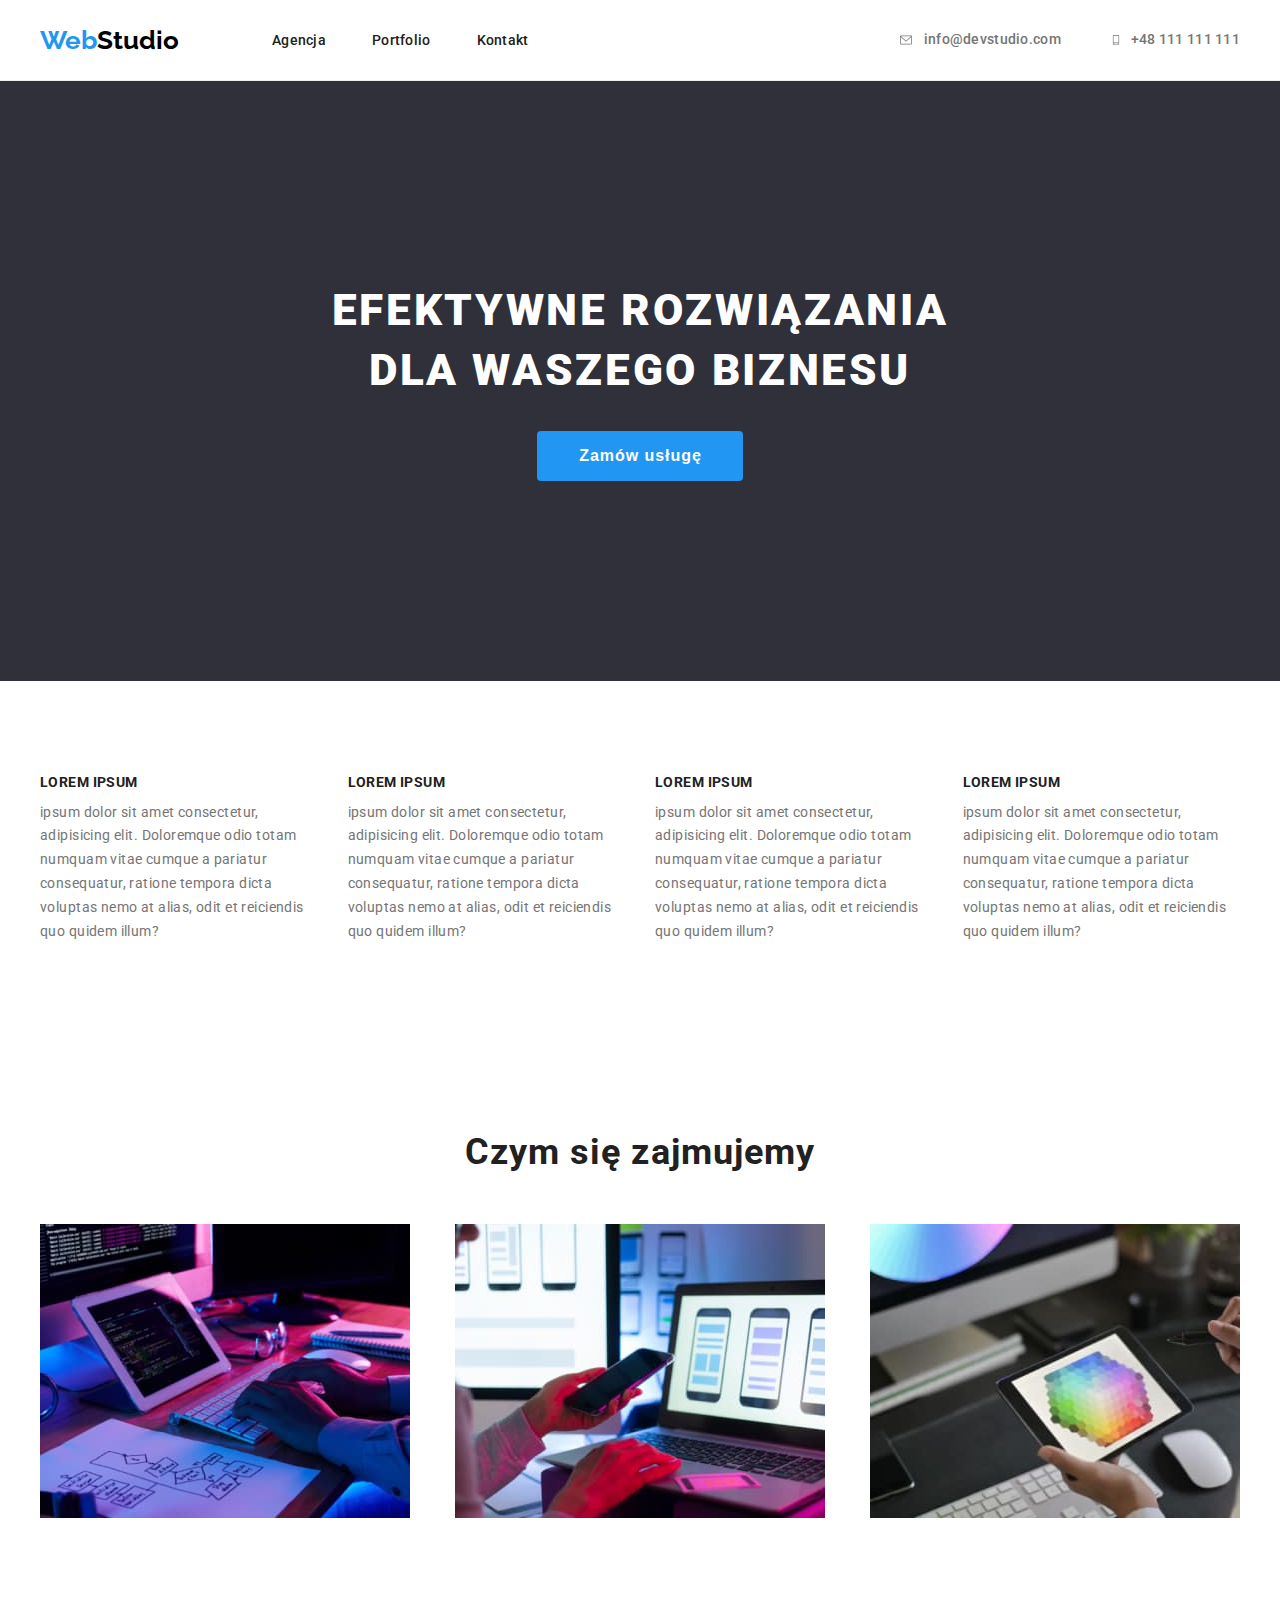
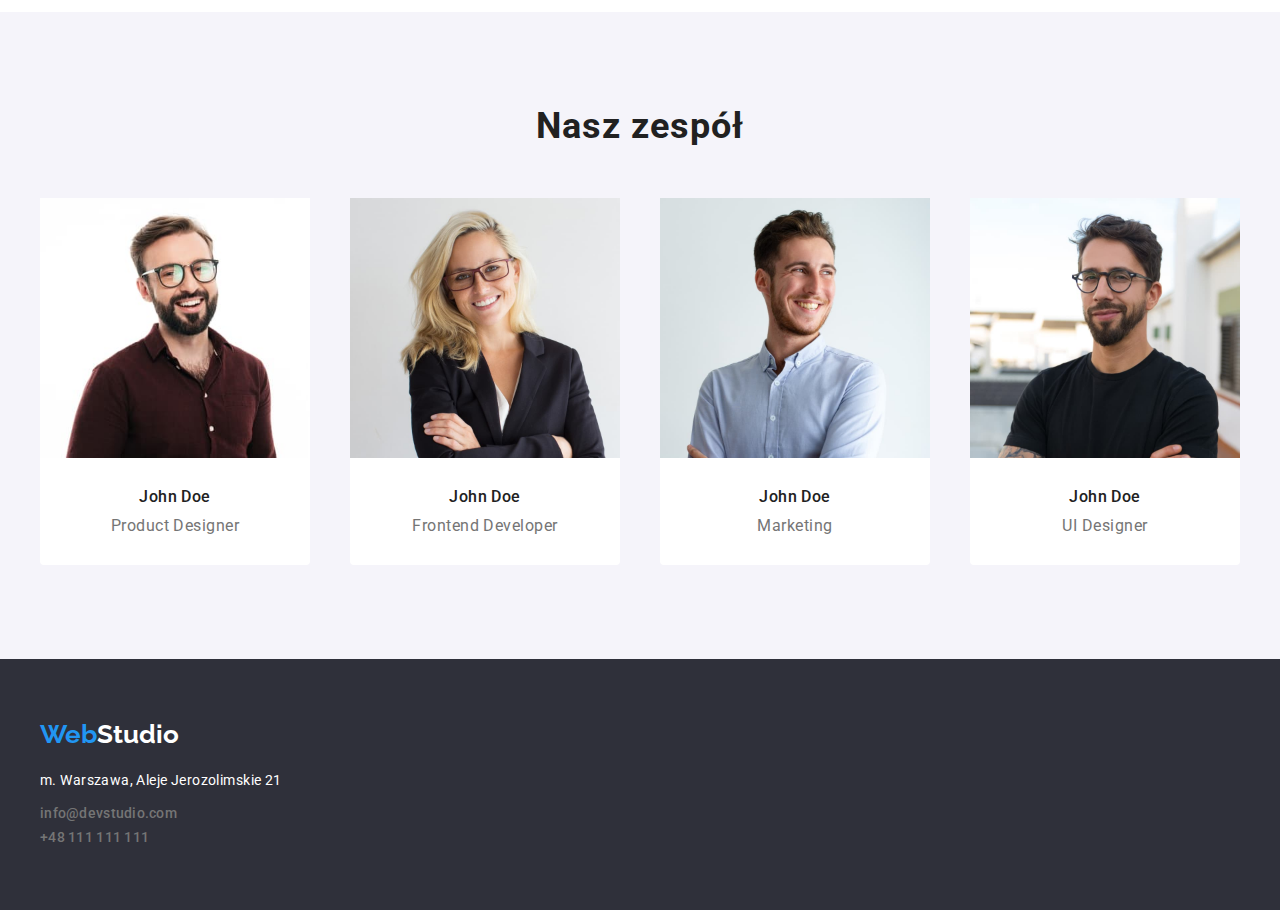
==== index.html @ 0064f7b8 "contact-icon added" ====
<!DOCTYPE html>
<html lang="pl">
  <head>
    <meta charset="UTF-8" />
    <meta http-equiv="X-UA-Compatible" content="IE=edge" />
    <meta name="viewport" content="width=device-width, initial-scale=1.0" />
    <link
      rel="stylesheet"
      href="https://cdnjs.cloudflare.com/ajax/libs/modern-normalize/1.1.0/modern-normalize.min.css"
      integrity="sha512-wpPYUAdjBVSE4KJnH1VR1HeZfpl1ub8YT/NKx4PuQ5NmX2tKuGu6U/JRp5y+Y8XG2tV+wKQpNHVUX03MfMFn9Q=="
      crossorigin="anonymous"
      referrerpolicy="no-referrer"
    />
    <link rel="preconnect" href="https://fonts.googleapis.com" />
    <link rel="preconnect" href="https://fonts.gstatic.com" crossorigin />
    <link
      href="https://fonts.googleapis.com/css2?family=Raleway:wght@700&family=Roboto:wght@400;500;700;900&display=swap"
      rel="stylesheet"
    />
    <link rel="stylesheet" href="css/styles.css" />
    <title>WebStudio</title>
  </head>
  <body>
    <header>
      <!-- NAV BOX -->
      <div class="site-nav">
        <div class="container main-nav-box">
          <nav class="nav-box">
            <a class="logo" href="index.html"><span class="logoweb">Web</span>Studio</a>
            <ul class="list nav-list">
              <li class="nav-list-item">
                <a class="nav-list-item-link" href="index.html">Agencja</a>
              </li>
              <li class="nav-list-item">
                <a class="nav-list-item-link" href="portfolio.html">Portfolio</a>
              </li>
              <li class="nav-list-item">
                <a class="nav-list-item-link" href="index.html">Kontakt</a>
              </li>
            </ul>
          </nav>
          <div class="contact-box">
            <div class="contact-svg">
              <svg width="16" height="12">
                <use href="images/icons.svg#icon-envelope" class="contact-icon mail-icon"></use>
              </svg>
              <a class="contact-links" href="mailto:info@devstudio.com">info@devstudio.com</a>
            </div>
            <div class="contact-svg">
              <svg width="10" height="16">
                <use href="images/icons.svg#icon-smartphone" class="contact-icon tel-icon"></use>
              </svg>
              <a class="contact-links" href="tel:+48111111111">+48 111 111 111</a>
            </div>
          </div>
        </div>
      </div>
    </header>
    <main>
      <!-- TITLE BOX -->
      <div class="title-box">
        <div class="container title-container">
          <h1 class="page-title">Efektywne rozwiązania <br />dla waszego biznesu</h1>
          <button class="button-title" type="button">Zamów usługę</button>
        </div>
      </div>
      <!-- MAIN TEKST BOX -->
      <section class="section">
        <ul class="list main-text-list container">
          <li>
            <h4 class="main-text-title">Lorem ipsum</h4>
            <p class="main-text">
              ipsum dolor sit amet consectetur, adipisicing elit. Doloremque odio totam numquam
              vitae cumque a pariatur consequatur, ratione tempora dicta voluptas nemo at alias,
              odit et reiciendis quo quidem illum?
            </p>
          </li>
          <li>
            <h4 class="main-text-title">Lorem ipsum</h4>
            <p class="main-text">
              ipsum dolor sit amet consectetur, adipisicing elit. Doloremque odio totam numquam
              vitae cumque a pariatur consequatur, ratione tempora dicta voluptas nemo at alias,
              odit et reiciendis quo quidem illum?
            </p>
          </li>
          <li>
            <h4 class="main-text-title">Lorem ipsum</h4>
            <p class="main-text">
              ipsum dolor sit amet consectetur, adipisicing elit. Doloremque odio totam numquam
              vitae cumque a pariatur consequatur, ratione tempora dicta voluptas nemo at alias,
              odit et reiciendis quo quidem illum?
            </p>
          </li>
          <li>
            <h4 class="main-text-title">Lorem ipsum</h4>
            <p class="main-text">
              ipsum dolor sit amet consectetur, adipisicing elit. Doloremque odio totam numquam
              vitae cumque a pariatur consequatur, ratione tempora dicta voluptas nemo at alias,
              odit et reiciendis quo quidem illum?
            </p>
          </li>
        </ul>
      </section>
      <!-- PICTURES BOX -->
      <section class="section container">
        <h2 class="secondary-heading">Czym się zajmujemy</h2>
        <div class="picture-box">
          <img src="images/computer.jpg" alt="praca na komputerze" width="370" height="294" />
          <img
            src="images/phone.jpg"
            alt="praca na komputerze i telefonie"
            width="370"
            height="294"
          />
          <img
            src="images/tablet.jpg"
            alt="praca na komputerze i tablecie"
            width="370"
            height="294"
          />
        </div>
      </section>
      <!-- TEAM BOX -->
      <div class="team-section">
        <section class="section container">
          <h2 class="secondary-heading">Nasz zespół</h2>
          <div class="team">
            <ul class="list team-list">
              <li>
                <div class="team-list-item">
                  <img
                    src="images/brownshirt.jpg"
                    alt="uśmiechnięty mężczyzna w brązowej koszuli"
                    width="270"
                    height="260"
                  />
                  <h3 class="team-name">John Doe</h3>
                  <p class="team-job">Product Designer</p>
                </div>
              </li>
              <li>
                <div class="team-list-item">
                  <img
                    src="images/woman.jpg"
                    alt="uśmiechnięta kobieta w marynarce"
                    width="270"
                    height="260"
                  />
                  <h3 class="team-name">John Doe</h3>
                  <p class="team-job">Frontend Developer</p>
                </div>
              </li>
              <li>
                <div class="team-list-item">
                  <img
                    src="images/whiteshirt.jpg"
                    alt="uśmiechnięty mężczyzna w białej koszuli"
                    width="270"
                    height="260"
                  />
                  <h3 class="team-name">John Doe</h3>
                  <p class="team-job">Marketing</p>
                </div>
              </li>
              <li>
                <div class="team-list-item">
                  <img
                    src="images/tshirt.jpg"
                    alt="uśmiechnięty mężczyzna w czarnej koszulce"
                    width="270"
                    height="260"
                  />
                  <h3 class="team-name">John Doe</h3>
                  <p class="team-job">UI Designer</p>
                </div>
              </li>
            </ul>
          </div>
        </section>
      </div>
    </main>
    <!-- FOOTER BOX -->
    <footer>
      <div class="footer-box">
        <div class="container">
          <div class="footer-logo">
            <a class="logo secondary-logo" href="index.html"
              ><span class="logoweb">Web</span>Studio</a
            >
          </div>
          <ul class="list contact-list">
            <li><div class="footer-contacts">m. Warszawa, Aleje Jerozolimskie 21</div></li>
            <li>
              <a class="footer-contacts contact-links" href="mailto:info@devstudio.com"
                >info@devstudio.com</a
              >
            </li>
            <li>
              <a class="footer-contacts contact-links" href="tel:+48111111111">+48 111 111 111</a>
            </li>
          </ul>
        </div>
      </div>
    </footer>
  </body>
</html>
---- css/styles.css ----
:root {
  --brand-color: #212121;
  --secondary-color: #757575;
  --focus-color: #2196f3;
  --white-color: #ffffff;
  --black-color: #000000;
  --main-background-color: #2f303a;
  --button-background-color: #f5f4fa;
}

body {
  font-family: 'Roboto', sans-serif;
  color: var(--brand-color);
}

.logo {
  font-family: 'Raleway', sans-serif;
  font-weight: 700;
  font-size: 26px;
  text-decoration: none;
  color: var(--black-color);
}

.logoweb {
  color: var(--focus-color);
}

.nav-list-item {
  font-family: 'Roboto', sans-serif;
  font-weight: 500;
  font-size: 14px;
  line-height: 1, 1;
  letter-spacing: 0.02em;
  color: var(--brand-color);
}

.nav-list-item-link {
  color: var(--brand-color);
  text-decoration: none;
}

.nav-list-item-link:hover,
.nav-list-item-link:focus {
  color: var(--focus-color);
  text-decoration: none;
}

.contact-links {
  font-family: 'Roboto', sans-serif;
  font-weight: 500;
  font-size: 14px;
  line-height: 1.1;
  letter-spacing: 0.02em;
  color: var(--secondary-color);
  text-decoration: none;
}

.contact-links:hover,
.contact-links:focus {
  color: var(--focus-color);
  text-decoration: none;
}

.page-title {
  font-weight: 900;
  font-size: 44px;
  line-height: 1.36;
  text-align: center;
  letter-spacing: 0.06em;
  text-transform: uppercase;
  color: var(--white-color);
}

.title-box {
  background: var(--main-background-color);
}

.button-title {
  font-weight: 700;
  font-size: 16px;
  line-height: 1.87;
  display: flex;
  align-items: center;
  text-align: center;
  letter-spacing: 0.06em;
  color: var(--white-color);
  background: var(--focus-color);
  cursor: pointer;
  border-radius: 4px;
  border: none;
  padding: 10px 41px 10px 42px;
}

.main-text {
  font-size: 14px;
  line-height: 1.71;
  letter-spacing: 0.03em;
  color: var(--secondary-color);
}

.main-text-title {
  font-weight: 700;
  font-size: 14px;
  line-height: 1.14;
  letter-spacing: 0.03em;
  text-transform: uppercase;
  margin-bottom: 10px;
}

.secondary-heading {
  font-weight: 700;
  font-size: 36px;
  line-height: 1.16;
  text-align: center;
  letter-spacing: 0.03em;
  margin-bottom: 50px;
}

.team-name {
  font-weight: 500;
  font-size: 16px;
  line-height: 1.18;
  text-align: center;
  letter-spacing: 0.03em;
  margin-top: 30px;
  margin-bottom: 10px;
  padding: 0;
}

.team-job {
  font-size: 16px;
  line-height: 1.18;
  text-align: center;
  letter-spacing: 0.03em;
  color: var(--secondary-color);
  padding-bottom: 30px;
}

.footer-box {
  background-color: var(--main-background-color);
}

.contact-list {
  font-size: 14px;
  line-height: 1.71;
  letter-spacing: 0.03em;
  color: var(--white-color);
}
.button-list-item {
  font-family: inherit;
  font-weight: 500;
  font-size: 16px;
  line-height: 1.62;
  text-align: center;
  letter-spacing: 0.03em;
  background-color: var(--button-background-color);
  color: inherit;
  cursor: pointer;
  padding: 6px 22px;
  border: none;
  border-radius: 4px;
}

.button-list-item:hover,
.button-list-item:focus {
  color: var(--white-color);
  background-color: var(--focus-color);
}

.picture-caption {
  font-weight: 700;
  font-size: 18px;
  line-height: 2;
  letter-spacing: 0.06em;
  padding-left: 24px;
  padding-right: 24px;
  margin-top: 20px;
  margin-bottom: 4px;
}

.secondary-picture-caption {
  font-size: 16px;
  line-height: 1.87;
  letter-spacing: 0.03em;
  color: var(--secondary-color);
  padding: 0 24px 20px;
}
.list {
  list-style-type: none;
}
* {
  margin: 0;
  padding: 0;
}
.container {
  max-width: 1200px;
  margin: 0 auto;
  padding-left: 15px;
  padding-right: 15px;
}
.main-nav-box {
  display: flex;
  justify-content: space-between;
  align-items: center;
}
.nav-box {
  display: flex;
  align-items: center;
}
.nav-list {
  display: flex;
  gap: 46px;
  padding-top: 32px;
  padding-bottom: 32px;
  margin-left: 93px;
}
.contact-box {
  display: flex;
  padding-top: 32px;
  padding-bottom: 32px;
  gap: 50px;
}
.site-nav {
  border-bottom: 1px solid #ececec;
}
.title-container {
  display: flex;
  flex-direction: column;
  align-items: center;
  justify-content: center;
  gap: 30px;
  padding: 200px 0;
}
.section {
  padding-top: 94px;
  padding-bottom: 94px;
}
.main-text-list {
  display: flex;
  gap: 30px;
  padding: 0;
}
.picture-box {
  display: flex;
  justify-content: space-between;
  gap: 30px;
}
.team-list {
  display: flex;
  justify-content: space-between;
  padding: 0;
  gap: 30px;
}
.team-list-item {
  background-color: #ffffff;
  border-bottom-right-radius: 4px;
  border-bottom-left-radius: 4px;
}
.team-section {
  background-color: #f5f4fa;
}
.footer-logo {
  padding-top: 60px;
  margin-bottom: 20px;
}
.footer-contacts {
  margin-bottom: 9px;
}
.contact-list {
  padding-bottom: 60px;
}
.button-list {
  display: flex;
  align-items: center;
  gap: 8px;
  justify-content: center;
  margin-bottom: 50px;
}
.pictures-list {
  display: flex;
  flex-wrap: wrap;
  gap: 30px;
}
.pictures-list-item {
  flex-basis: calc((100% - 60px) / 3);
}
.caption-box {
  border-bottom: 1px solid #eeeeee;
  border-left: 1px solid #eeeeee;
  border-right: 1px solid #eeeeee;
}
.pictures-list-item * {
  display: block;
}
.team-list-item * {
  display: block;
}
.secondary-logo {
  color: var(--white-color);
}
.contact-icon {
  fill: var(--secondary-color);
}
.contact-icon:hover,
.contact-icon:focus {
  fill: var(--focus-color);
}
.contact-svg {
  display: flex;
  gap: 10px;
  align-items: center;
}
.mail-icon {
  width: 10px;
  height: 12px;
}
.tel-icon {
  width: 16px;
  height: 12px;
}
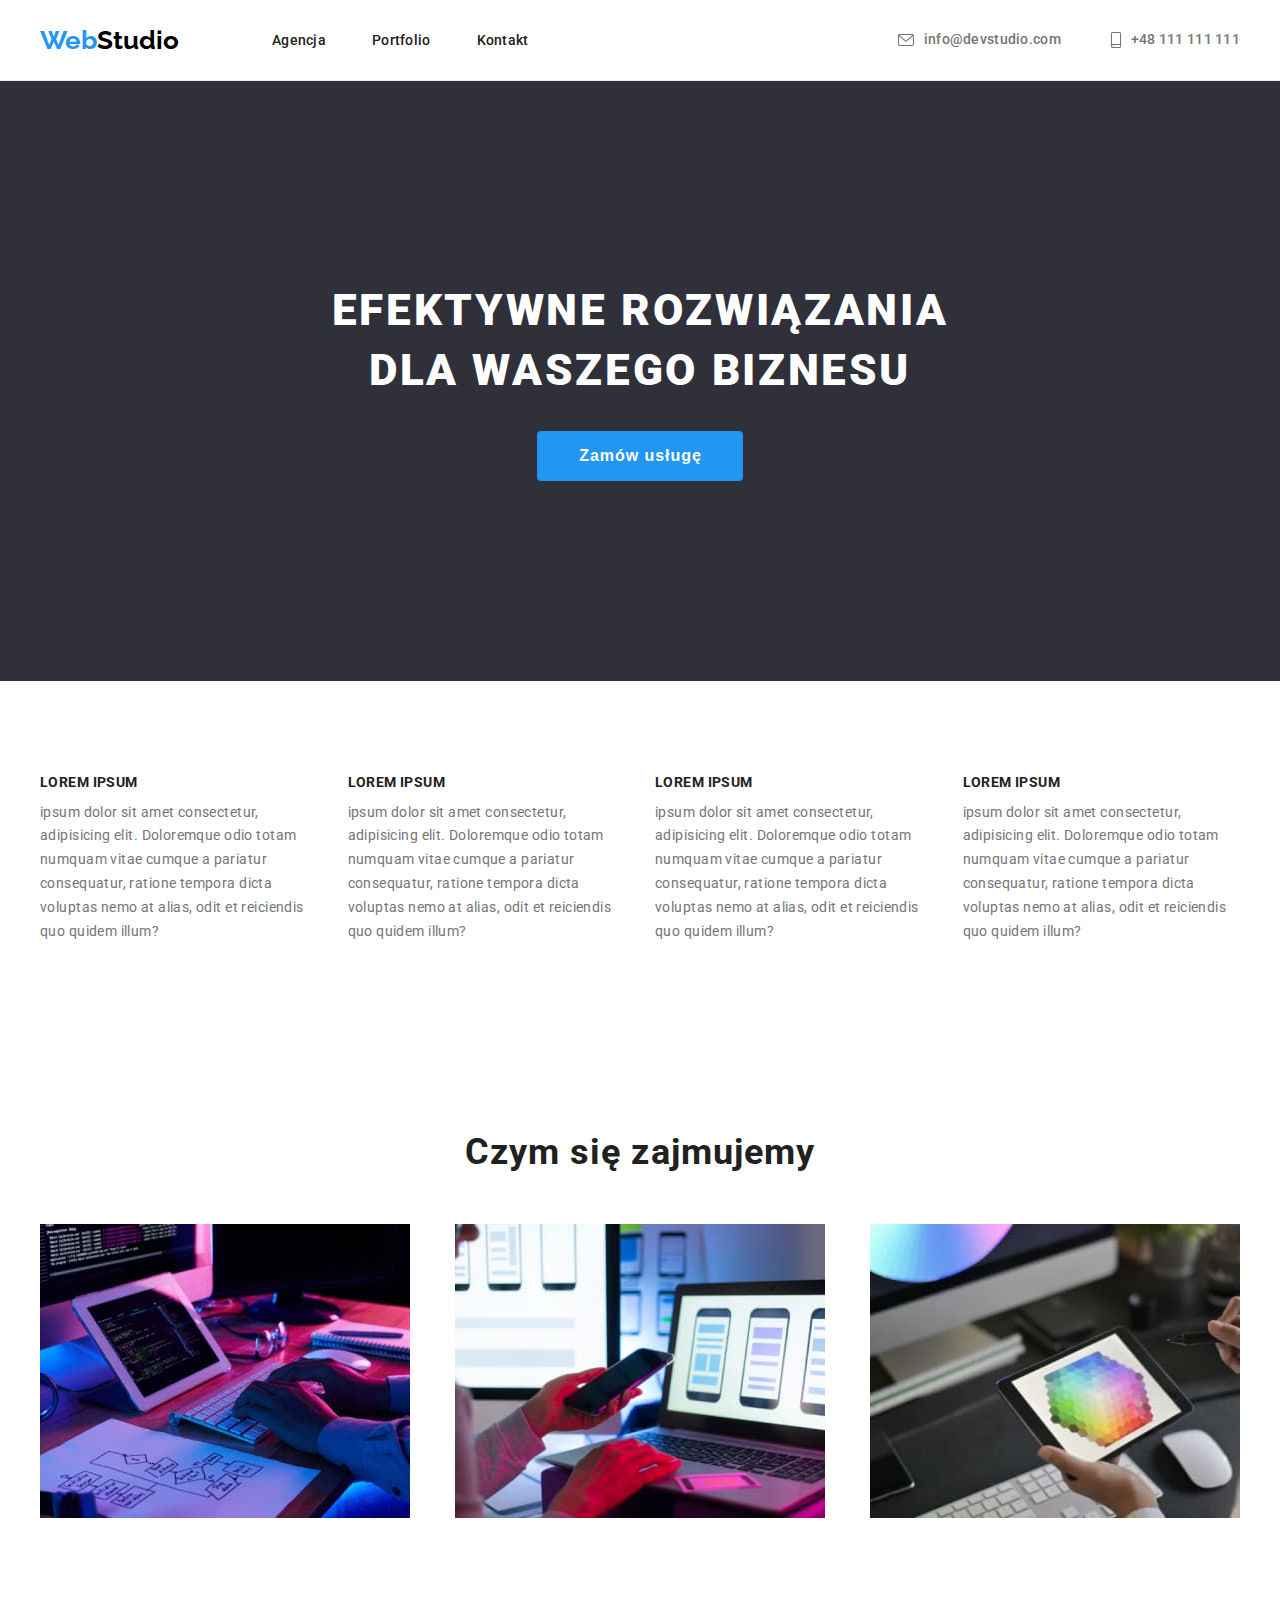
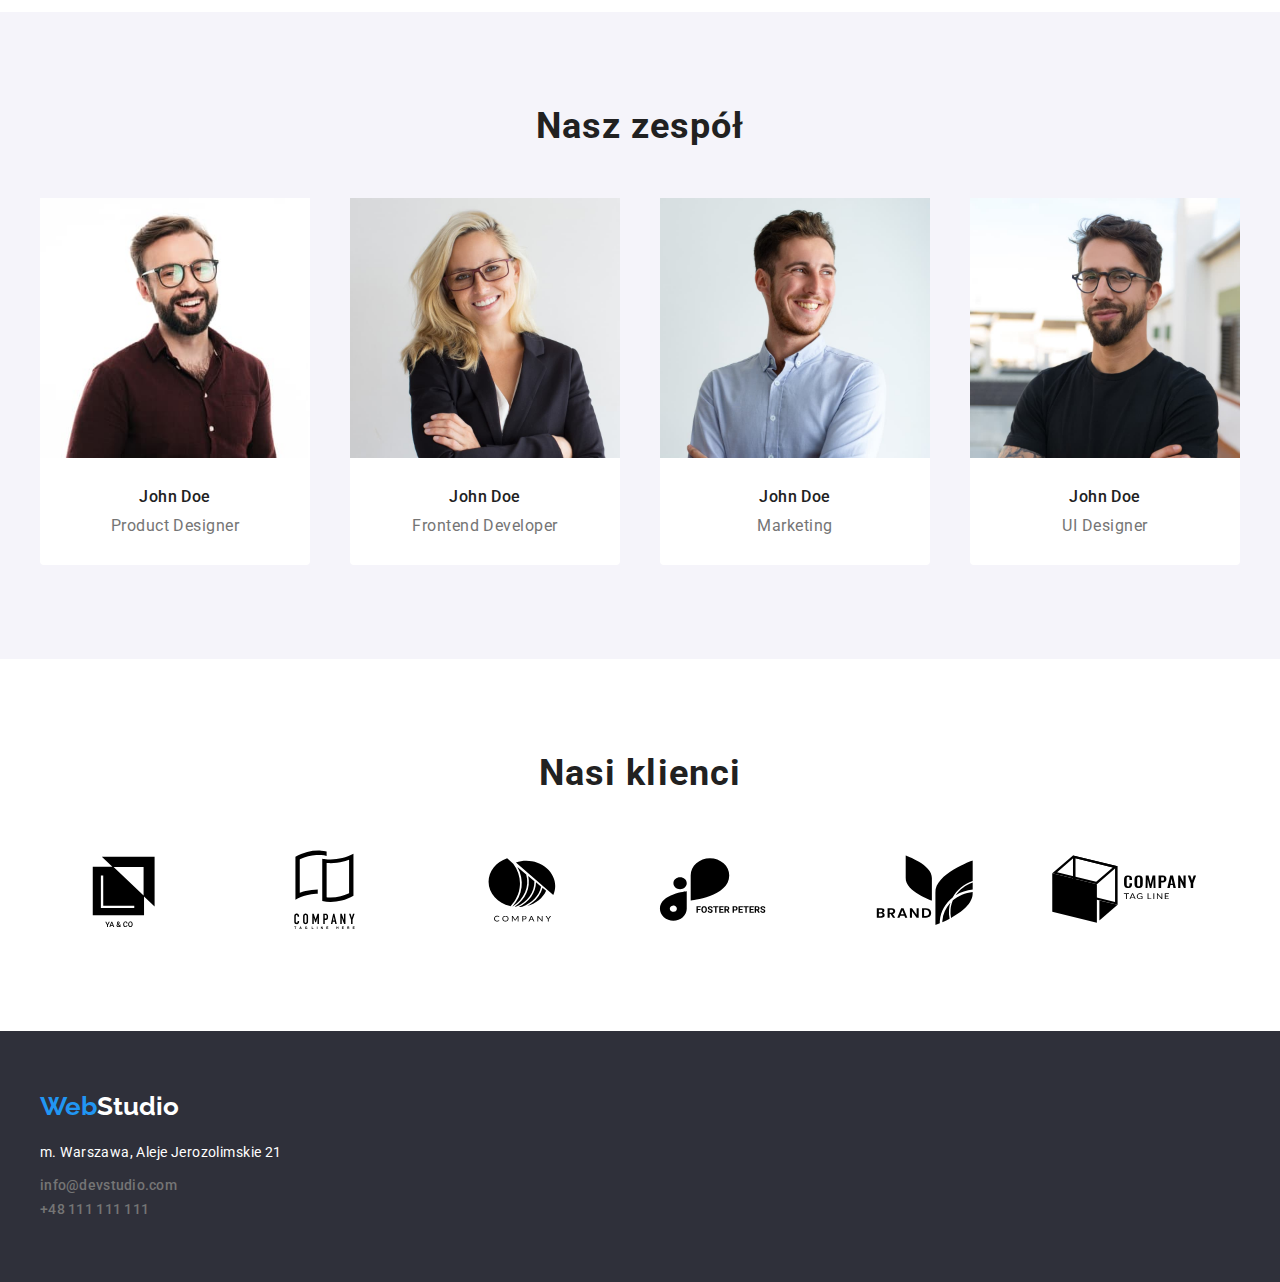
==== commit 2ad4bee5: "correct sprite and contact icon" ====
--- a/index.html
+++ b/index.html
@@ -178,6 +178,31 @@
           </div>
         </section>
       </div>
+      <div class="client-section">
+        <section class="section container">
+        <h2 class="secondary-heading">Nasi klienci</h2>
+        <div class="logos-box">
+          <svg width="170" height="92">
+            <use href="images/icons.svg#icon-Logo"></use>
+          </svg>
+          <svg width="170" height="92">
+            <use href="images/icons.svg#icon-Logo-1"></use>
+          </svg>
+          <svg width="170" height="92">
+            <use href="images/icons.svg#icon-Logo-2"></use>
+          </svg>
+          <svg width="170" height="92">
+            <use href="images/icons.svg#icon-Logo-3"></use>
+          </svg>
+          <svg width="170" height="92">
+            <use href="images/icons.svg#icon-Logo-4"></use>
+          </svg>
+          <svg width="170" height="92">
+            <use href="images/icons.svg#icon-Logo-5"></use>
+          </svg>
+        </div>
+      </div>
+    </section>
     </main>
     <!-- FOOTER BOX -->
     <footer>
--- a/css/styles.css
+++ b/css/styles.css
@@ -72,7 +72,7 @@
 }
 
 .title-box {
-  background: var(--main-background-color);
+  background-color: var(--main-background-color);
 }
 
 .button-title {
@@ -298,9 +298,6 @@
 .secondary-logo {
   color: var(--white-color);
 }
-.contact-icon {
-  fill: var(--secondary-color);
-}
 .contact-icon:hover,
 .contact-icon:focus {
   fill: var(--focus-color);
@@ -311,10 +308,16 @@
   align-items: center;
 }
 .mail-icon {
+  fill: var(--secondary-color);
   width: 10px;
   height: 12px;
 }
 .tel-icon {
+  fill: var(--secondary-color);
   width: 16px;
   height: 12px;
 }
+.logos-box {
+  display: flex;
+  gap: 30px;
+}
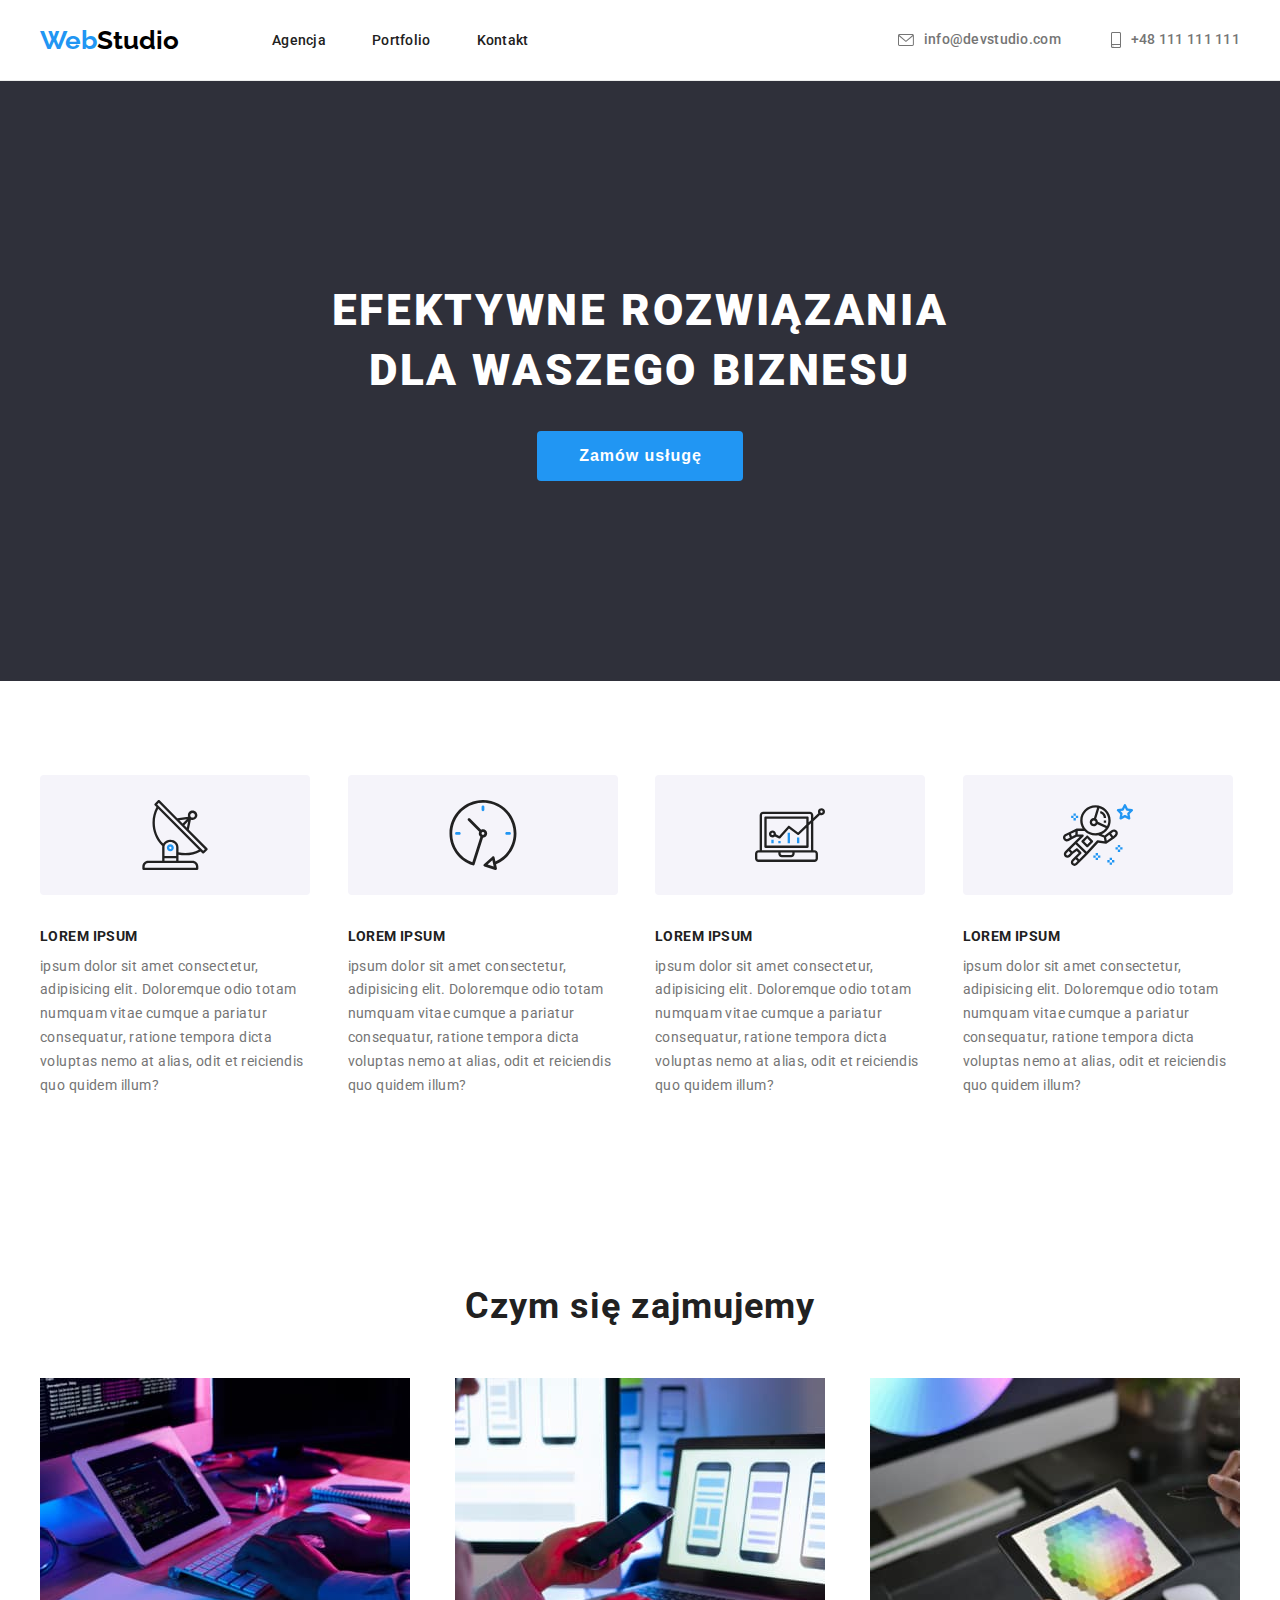
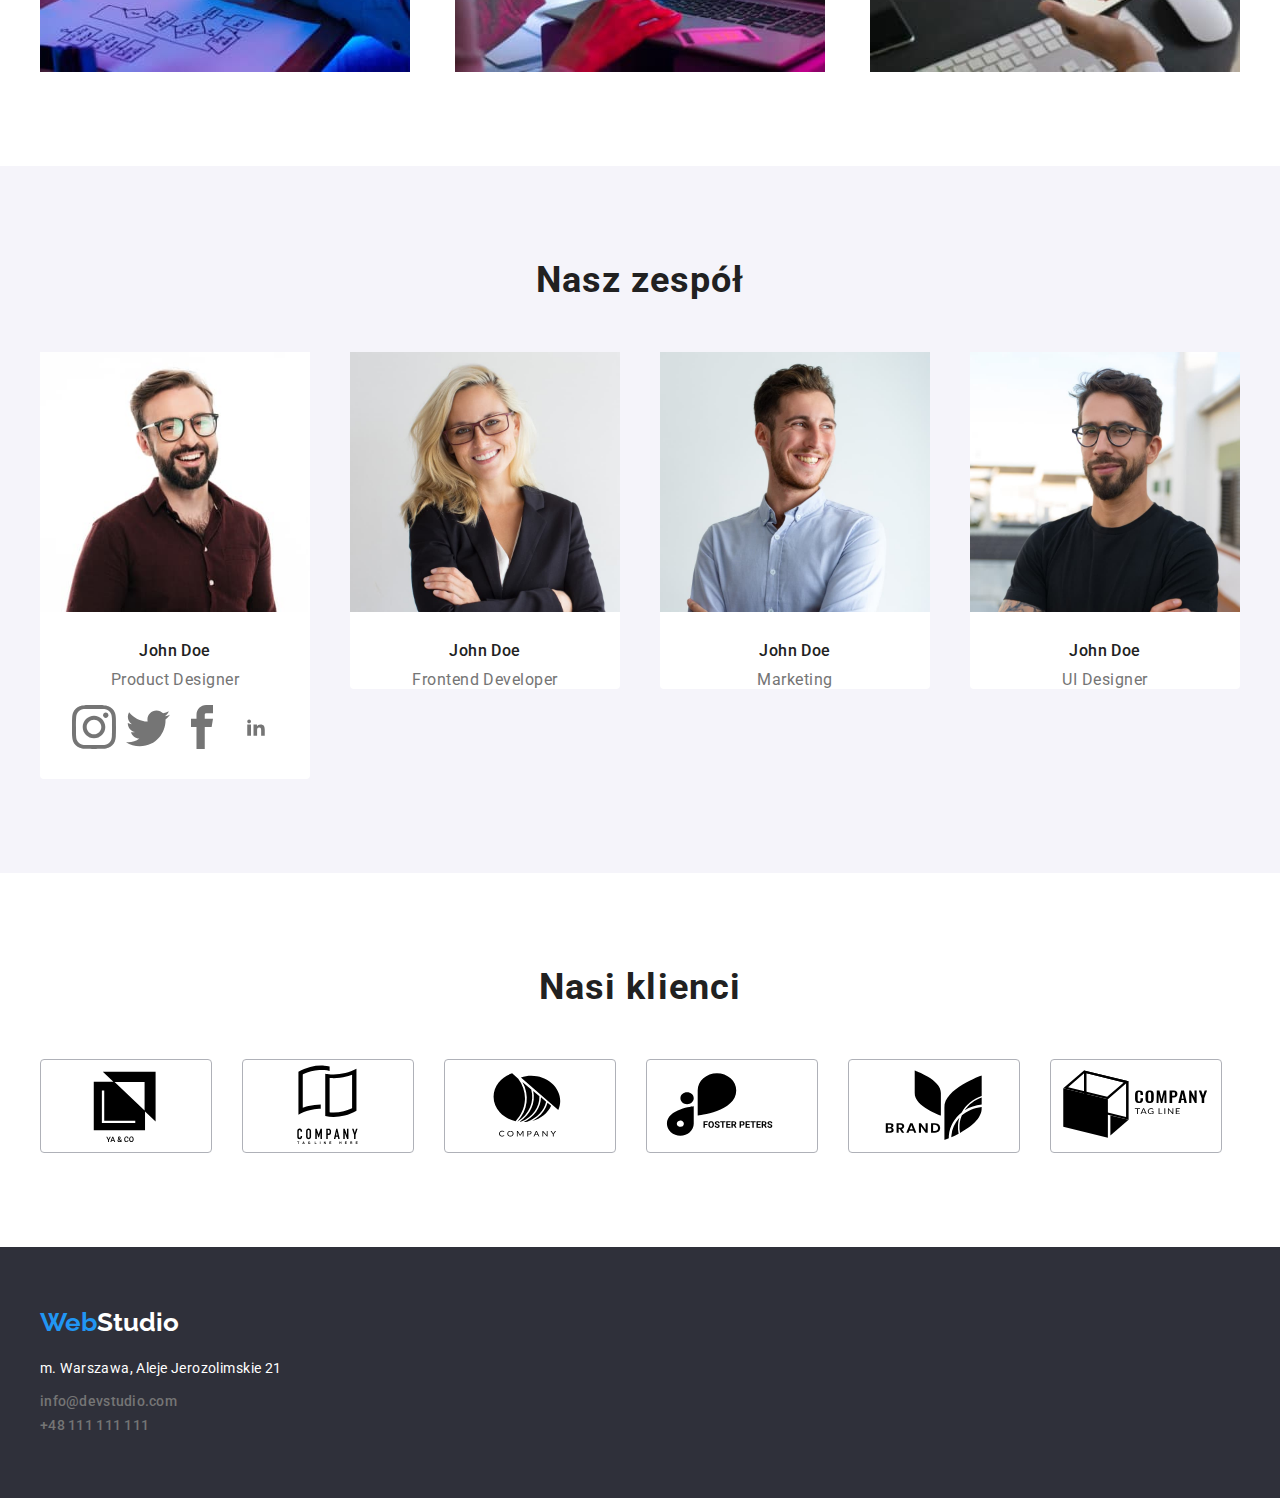
==== commit 390b1bf3: "social-media-icons" ====
--- a/index.html
+++ b/index.html
@@ -68,30 +68,42 @@
       <section class="section">
         <ul class="list main-text-list container">
           <li>
-            <h4 class="main-text-title">Lorem ipsum</h4>
-            <p class="main-text">
-              ipsum dolor sit amet consectetur, adipisicing elit. Doloremque odio totam numquam
-              vitae cumque a pariatur consequatur, ratione tempora dicta voluptas nemo at alias,
-              odit et reiciendis quo quidem illum?
-            </p>
-          </li>
-          <li>
-            <h4 class="main-text-title">Lorem ipsum</h4>
-            <p class="main-text">
-              ipsum dolor sit amet consectetur, adipisicing elit. Doloremque odio totam numquam
-              vitae cumque a pariatur consequatur, ratione tempora dicta voluptas nemo at alias,
-              odit et reiciendis quo quidem illum?
-            </p>
-          </li>
-          <li>
-            <h4 class="main-text-title">Lorem ipsum</h4>
-            <p class="main-text">
-              ipsum dolor sit amet consectetur, adipisicing elit. Doloremque odio totam numquam
-              vitae cumque a pariatur consequatur, ratione tempora dicta voluptas nemo at alias,
-              odit et reiciendis quo quidem illum?
-            </p>
-          </li>
-          <li>
+            <svg class="main-tekst-svg" width="270" height="120">
+              <use width="70" height="70" x="100" y="25" href="images/icons.svg#icon-antenna-1"></use>
+            </svg>
+            <h4 class="main-text-title">Lorem ipsum</h4>
+            <p class="main-text">
+              ipsum dolor sit amet consectetur, adipisicing elit. Doloremque odio totam numquam
+              vitae cumque a pariatur consequatur, ratione tempora dicta voluptas nemo at alias,
+              odit et reiciendis quo quidem illum?
+            </p>
+          </li>
+          <li>
+            <svg class="main-tekst-svg" width="270" height="120">
+            <use width="70" height="70" x="100" y="25" href="images/icons.svg#icon-clock-1"></use>
+          </svg>
+            <h4 class="main-text-title">Lorem ipsum</h4>
+            <p class="main-text">
+              ipsum dolor sit amet consectetur, adipisicing elit. Doloremque odio totam numquam
+              vitae cumque a pariatur consequatur, ratione tempora dicta voluptas nemo at alias,
+              odit et reiciendis quo quidem illum?
+            </p>
+          </li>
+          <li>
+            <svg class="main-tekst-svg" width="270" height="120">
+              <use width="70" height="70" x="100" y="25" href="images/icons.svg#icon-diagram-1"></use>
+            </svg>
+            <h4 class="main-text-title">Lorem ipsum</h4>
+            <p class="main-text">
+              ipsum dolor sit amet consectetur, adipisicing elit. Doloremque odio totam numquam
+              vitae cumque a pariatur consequatur, ratione tempora dicta voluptas nemo at alias,
+              odit et reiciendis quo quidem illum?
+            </p>
+          </li>
+          <li>
+            <svg class="main-tekst-svg" width="270" height="120">
+              <use width="70" height="70" x="100" y="25" href="images/icons.svg#icon-astronaut-1"></use>
+            </svg>
             <h4 class="main-text-title">Lorem ipsum</h4>
             <p class="main-text">
               ipsum dolor sit amet consectetur, adipisicing elit. Doloremque odio totam numquam
@@ -136,7 +148,29 @@
                   />
                   <h3 class="team-name">John Doe</h3>
                   <p class="team-job">Product Designer</p>
-                </div>
+                  <div class="social-media-icons-box">
+                  <a class="icon-social-media" href="#">
+                    <svg width="44" height="44">
+                      <use class="team-icons" href="images/icons.svg#icon-instagram"></use>
+                    </svg>
+                  </a>
+                  <a class="icon-social-media" href="#">
+                    <svg width="44" height="44">
+                      <use class="team-icons" href="images/icons.svg#icon-twitter"></use>
+                    </svg>
+                  </a>
+                  <a class="icon-social-media" href="#">
+                    <svg width="44" height="44">
+                      <use class="team-icons" href="images/icons.svg#icon-facebook"></use>
+                    </svg>
+                  </a>
+                  <a class="icon-social-media" href="#">
+                    <svg width="44" height="44">
+                      <use class="team-icons" width="20" height="20" x="12" y="12" href="images/icons.svg#icon-linkedin2"></use>
+                    </svg>
+                  </a>
+                </div>
+              </div>
               </li>
               <li>
                 <div class="team-list-item">
@@ -178,26 +212,27 @@
           </div>
         </section>
       </div>
+      <!-- CLIENT BOX -->
       <div class="client-section">
         <section class="section container">
         <h2 class="secondary-heading">Nasi klienci</h2>
         <div class="logos-box">
-          <svg width="170" height="92">
+          <svg class="client-svg">
             <use href="images/icons.svg#icon-Logo"></use>
           </svg>
-          <svg width="170" height="92">
+          <svg class="client-svg">
             <use href="images/icons.svg#icon-Logo-1"></use>
           </svg>
-          <svg width="170" height="92">
+          <svg class="client-svg">
             <use href="images/icons.svg#icon-Logo-2"></use>
           </svg>
-          <svg width="170" height="92">
+          <svg class="client-svg">
             <use href="images/icons.svg#icon-Logo-3"></use>
           </svg>
-          <svg width="170" height="92">
+          <svg class="client-svg">
             <use href="images/icons.svg#icon-Logo-4"></use>
           </svg>
-          <svg width="170" height="92">
+          <svg class="client-svg">
             <use href="images/icons.svg#icon-Logo-5"></use>
           </svg>
         </div>
--- a/css/styles.css
+++ b/css/styles.css
@@ -105,6 +105,7 @@
   letter-spacing: 0.03em;
   text-transform: uppercase;
   margin-bottom: 10px;
+  margin-top: 30px;
 }
 
 .secondary-heading {
@@ -133,7 +134,7 @@
   text-align: center;
   letter-spacing: 0.03em;
   color: var(--secondary-color);
-  padding-bottom: 30px;
+  margin-bottom: 16px;
 }
 
 .footer-box {
@@ -298,6 +299,9 @@
 .secondary-logo {
   color: var(--white-color);
 }
+/* .pictures-list-item:hover {
+  box-shadow: ; */
+}
 .contact-icon:hover,
 .contact-icon:focus {
   fill: var(--focus-color);
@@ -309,15 +313,42 @@
 }
 .mail-icon {
   fill: var(--secondary-color);
-  width: 10px;
-  height: 12px;
 }
 .tel-icon {
   fill: var(--secondary-color);
-  width: 16px;
-  height: 12px;
 }
 .logos-box {
   display: flex;
   gap: 30px;
 }
+.main-tekst-svg {
+  background-color: var(--button-background-color);
+  border-radius: 4px;
+}
+.client-svg { 
+  width: 170px;
+  height: 92px;
+  border: 1px solid #AFB1B8;
+  border-radius: 4px;
+}
+.team-icons {
+  fill: var(--secondary-color);
+  width: 20px;
+  height: 20px;
+}
+.social-media-icons-box {
+  display: flex;
+  align-items: center;
+  justify-content: space-between;
+  padding-bottom: 30px;
+  padding-left: 32px;
+  padding-right: 32px;
+}
+
+.icon-social-media:hover {
+  background-color: var(--focus-color);
+  border-radius: 50%;
+}
+.icon-social-media:hover > .team-icons {
+fill: var(--white-color);
+}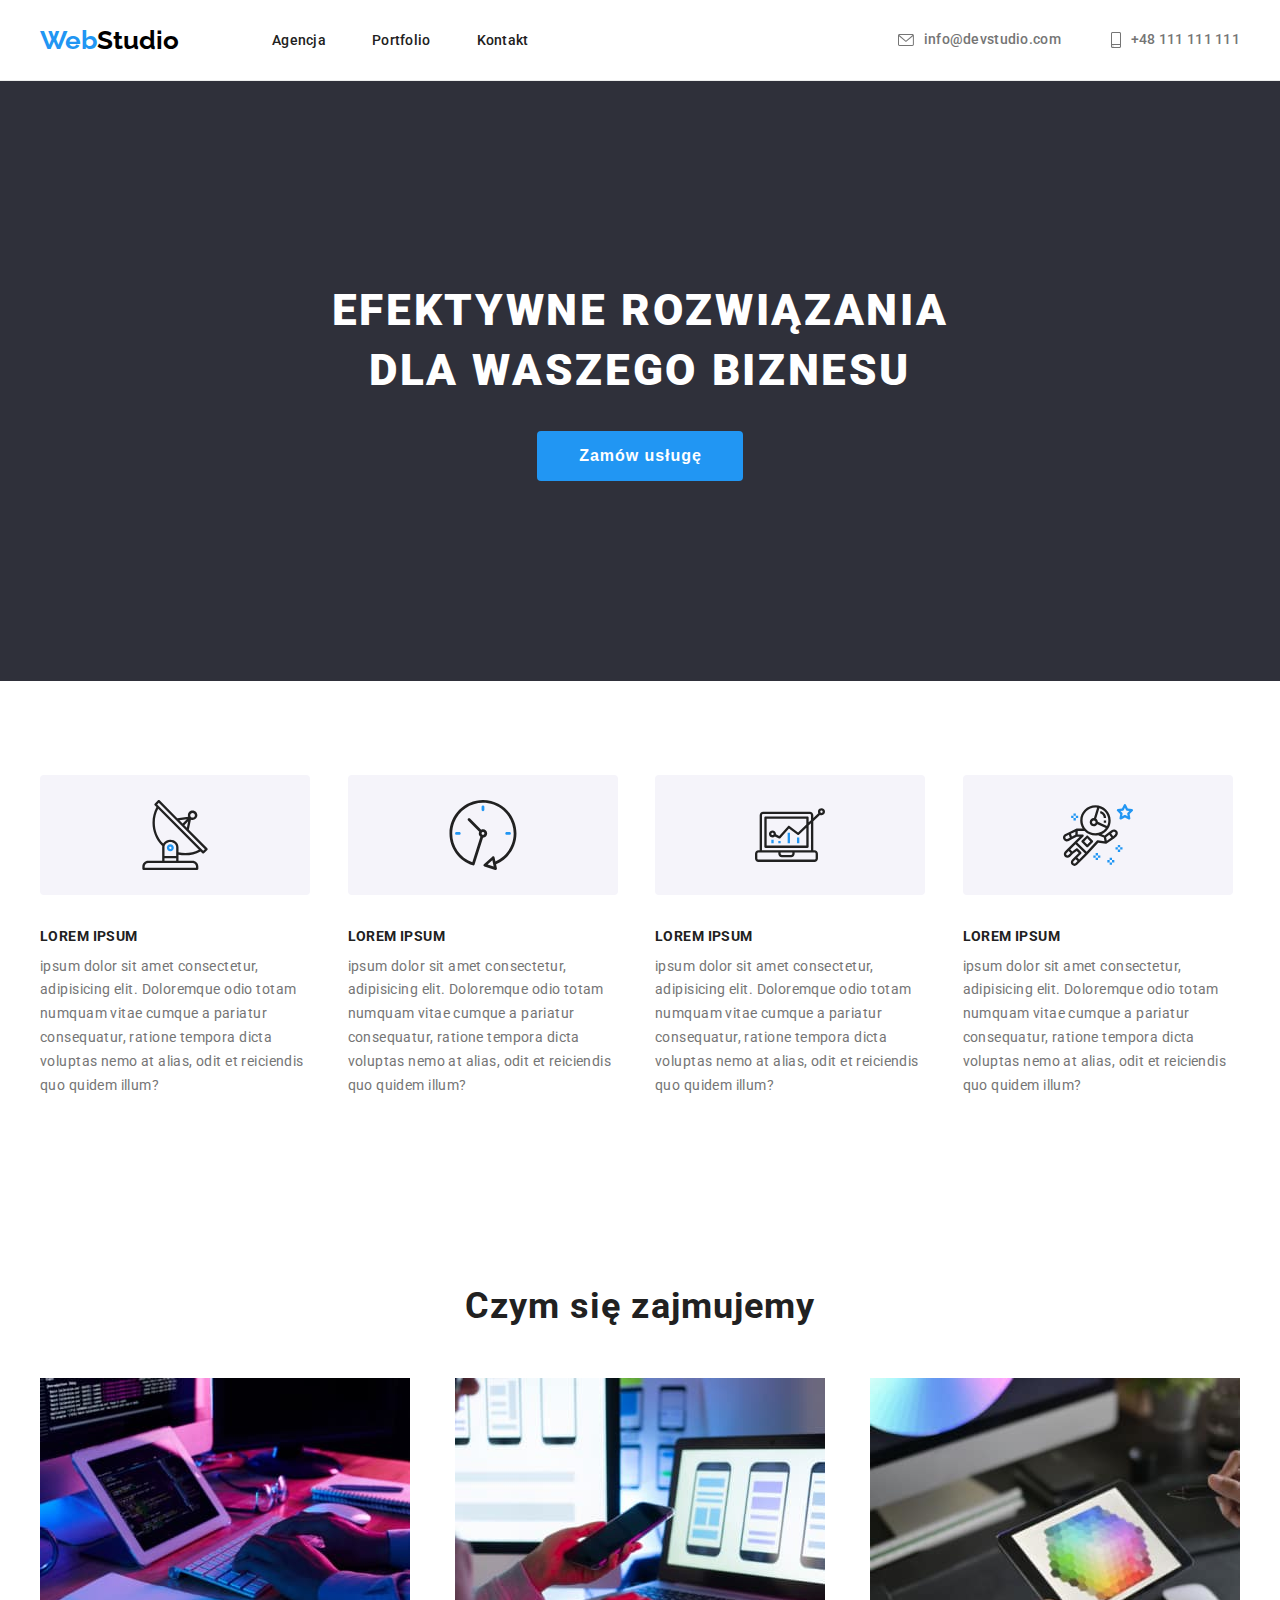
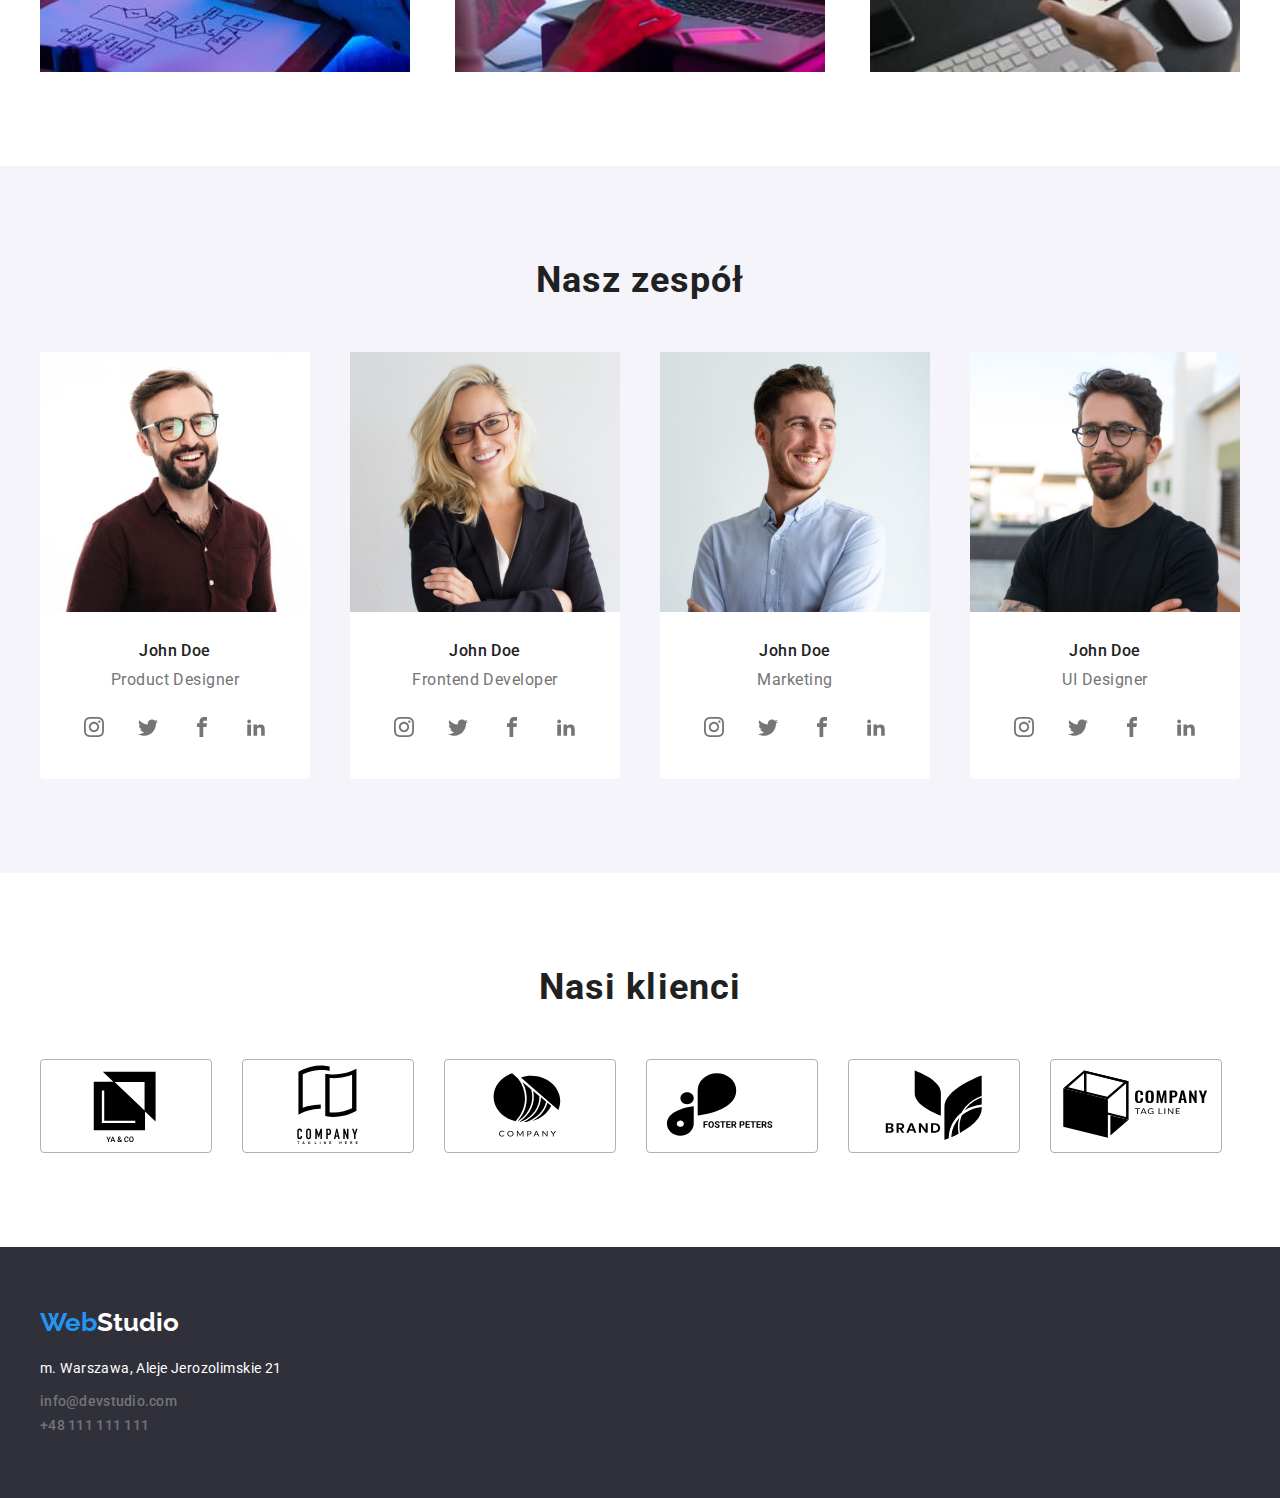
==== commit e6ee721e: "social-media-icon" ====
--- a/index.html
+++ b/index.html
@@ -151,17 +151,17 @@
                   <div class="social-media-icons-box">
                   <a class="icon-social-media" href="#">
                     <svg width="44" height="44">
-                      <use class="team-icons" href="images/icons.svg#icon-instagram"></use>
+                      <use class="team-icons" width="20" height="20" x="12" y="12"  href="images/icons.svg#icon-instagram"></use>
                     </svg>
                   </a>
                   <a class="icon-social-media" href="#">
                     <svg width="44" height="44">
-                      <use class="team-icons" href="images/icons.svg#icon-twitter"></use>
+                      <use class="team-icons" width="20" height="20" x="12" y="12"  href="images/icons.svg#icon-twitter"></use>
                     </svg>
                   </a>
                   <a class="icon-social-media" href="#">
                     <svg width="44" height="44">
-                      <use class="team-icons" href="images/icons.svg#icon-facebook"></use>
+                      <use class="team-icons" width="20" height="20" x="12" y="12" href="images/icons.svg#icon-facebook"></use>
                     </svg>
                   </a>
                   <a class="icon-social-media" href="#">
@@ -182,6 +182,28 @@
                   />
                   <h3 class="team-name">John Doe</h3>
                   <p class="team-job">Frontend Developer</p>
+                  <div class="social-media-icons-box">
+                    <a class="icon-social-media" href="#">
+                      <svg width="44" height="44">
+                        <use class="team-icons" width="20" height="20" x="12" y="12"  href="images/icons.svg#icon-instagram"></use>
+                      </svg>
+                    </a>
+                    <a class="icon-social-media" href="#">
+                      <svg width="44" height="44">
+                        <use class="team-icons" width="20" height="20" x="12" y="12"  href="images/icons.svg#icon-twitter"></use>
+                      </svg>
+                    </a>
+                    <a class="icon-social-media" href="#">
+                      <svg width="44" height="44">
+                        <use class="team-icons" width="20" height="20" x="12" y="12" href="images/icons.svg#icon-facebook"></use>
+                      </svg>
+                    </a>
+                    <a class="icon-social-media" href="#">
+                      <svg width="44" height="44">
+                        <use class="team-icons" width="20" height="20" x="12" y="12" href="images/icons.svg#icon-linkedin2"></use>
+                      </svg>
+                    </a>
+                  </div>
                 </div>
               </li>
               <li>
@@ -194,6 +216,28 @@
                   />
                   <h3 class="team-name">John Doe</h3>
                   <p class="team-job">Marketing</p>
+                  <div class="social-media-icons-box">
+                    <a class="icon-social-media" href="#">
+                      <svg width="44" height="44">
+                        <use class="team-icons" width="20" height="20" x="12" y="12"  href="images/icons.svg#icon-instagram"></use>
+                      </svg>
+                    </a>
+                    <a class="icon-social-media" href="#">
+                      <svg width="44" height="44">
+                        <use class="team-icons" width="20" height="20" x="12" y="12"  href="images/icons.svg#icon-twitter"></use>
+                      </svg>
+                    </a>
+                    <a class="icon-social-media" href="#">
+                      <svg width="44" height="44">
+                        <use class="team-icons" width="20" height="20" x="12" y="12" href="images/icons.svg#icon-facebook"></use>
+                      </svg>
+                    </a>
+                    <a class="icon-social-media" href="#">
+                      <svg width="44" height="44">
+                        <use class="team-icons" width="20" height="20" x="12" y="12" href="images/icons.svg#icon-linkedin2"></use>
+                      </svg>
+                    </a>
+                  </div>
                 </div>
               </li>
               <li>
@@ -206,6 +250,28 @@
                   />
                   <h3 class="team-name">John Doe</h3>
                   <p class="team-job">UI Designer</p>
+                  <div class="social-media-icons-box">
+                    <a class="icon-social-media" href="#">
+                      <svg width="44" height="44">
+                        <use class="team-icons" width="20" height="20" x="12" y="12"  href="images/icons.svg#icon-instagram"></use>
+                      </svg>
+                    </a>
+                    <a class="icon-social-media" href="#">
+                      <svg width="44" height="44">
+                        <use class="team-icons" width="20" height="20" x="12" y="12"  href="images/icons.svg#icon-twitter"></use>
+                      </svg>
+                    </a>
+                    <a class="icon-social-media" href="#">
+                      <svg width="44" height="44">
+                        <use class="team-icons" width="20" height="20" x="12" y="12" href="images/icons.svg#icon-facebook"></use>
+                      </svg>
+                    </a>
+                    <a class="icon-social-media" href="#">
+                      <svg width="44" height="44">
+                        <use class="team-icons" width="20" height="20" x="12" y="12" href="images/icons.svg#icon-linkedin2"></use>
+                      </svg>
+                    </a>
+                  </div>
                 </div>
               </li>
             </ul>
--- a/css/styles.css
+++ b/css/styles.css
@@ -175,7 +175,7 @@
   letter-spacing: 0.06em;
   padding-left: 24px;
   padding-right: 24px;
-  margin-top: 20px;
+  padding-top: 20px;
   margin-bottom: 4px;
 }
 
@@ -299,8 +299,10 @@
 .secondary-logo {
   color: var(--white-color);
 }
-/* .pictures-list-item:hover {
-  box-shadow: ; */
+.pictures-list-item:hover {
+box-shadow: 1px 4px 6px 0px rgba(0, 0, 0, 0.16);
+box-shadow: 0px 4px 4px 0px rgba(0, 0, 0, 0.06);
+box-shadow: 0px 1px 1px 0px rgba(0, 0, 0, 0.12);
 }
 .contact-icon:hover,
 .contact-icon:focus {
@@ -333,8 +335,6 @@
 }
 .team-icons {
   fill: var(--secondary-color);
-  width: 20px;
-  height: 20px;
 }
 .social-media-icons-box {
   display: flex;
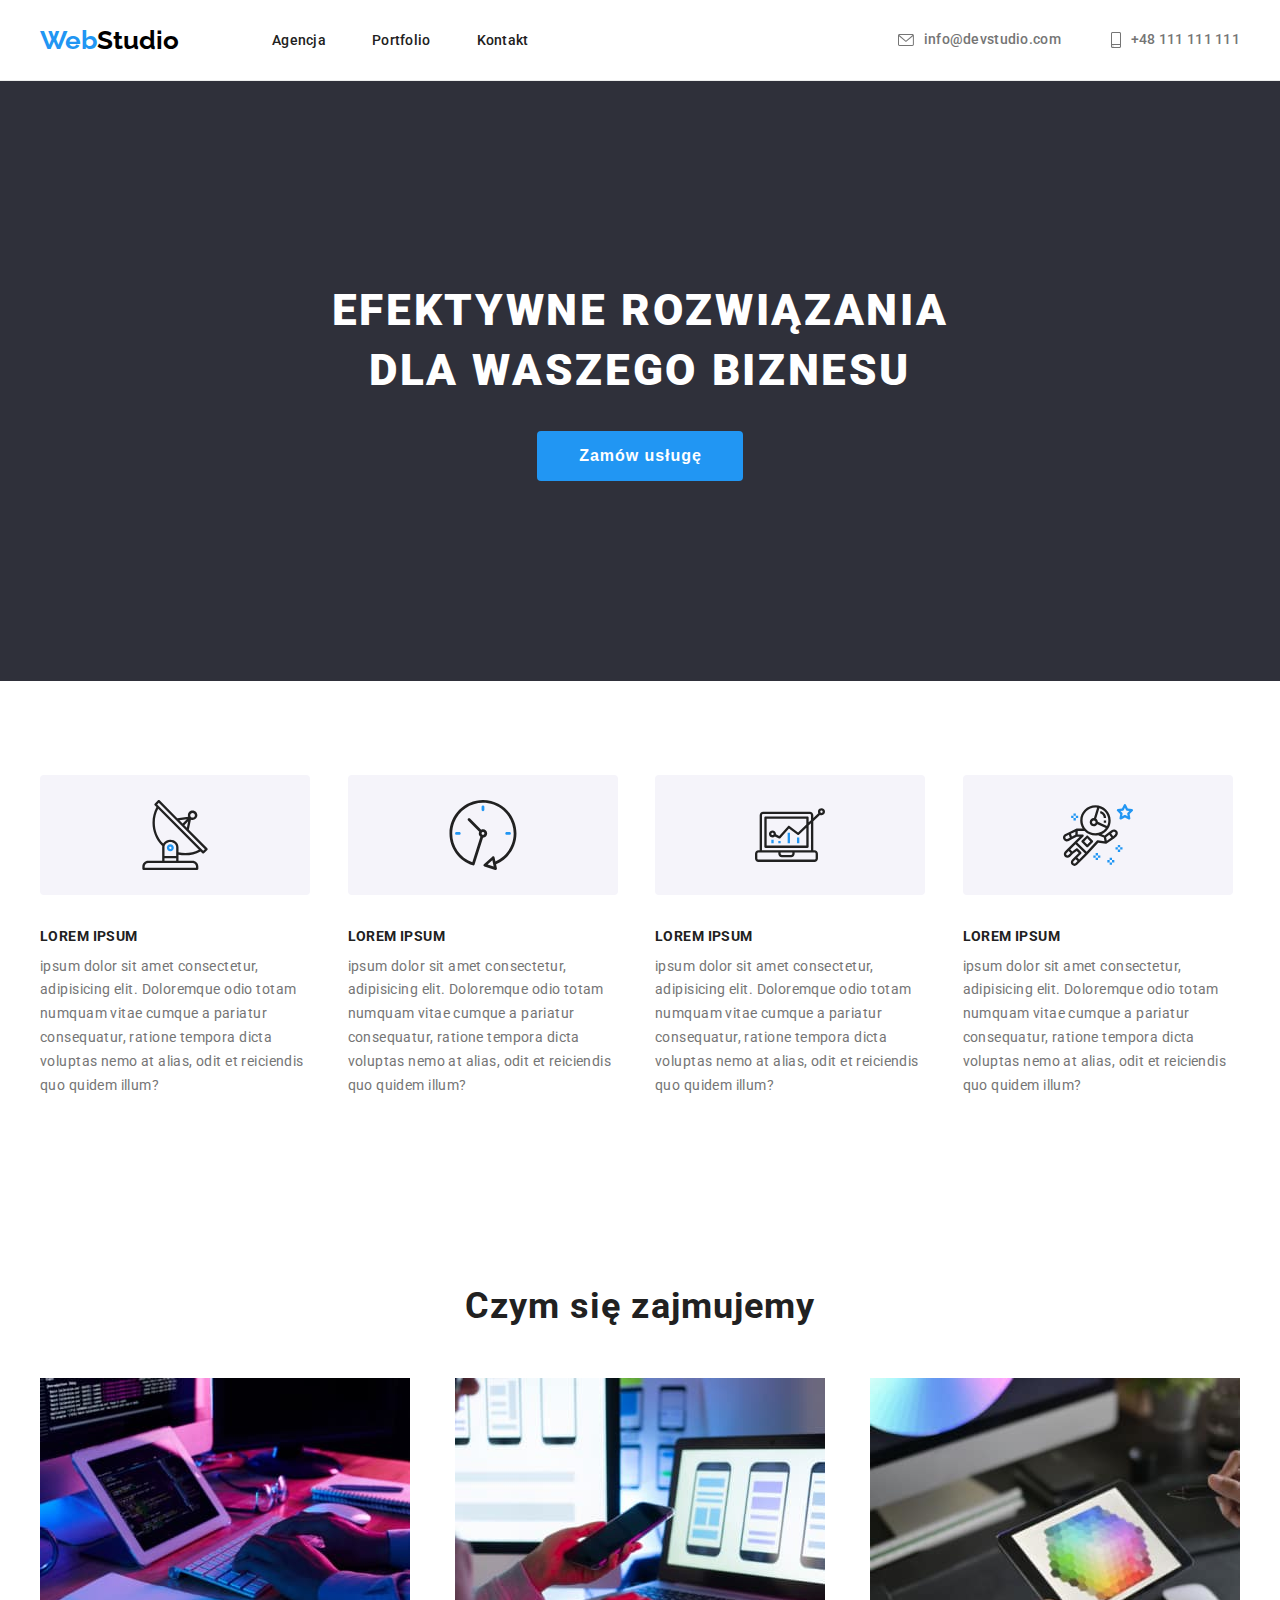
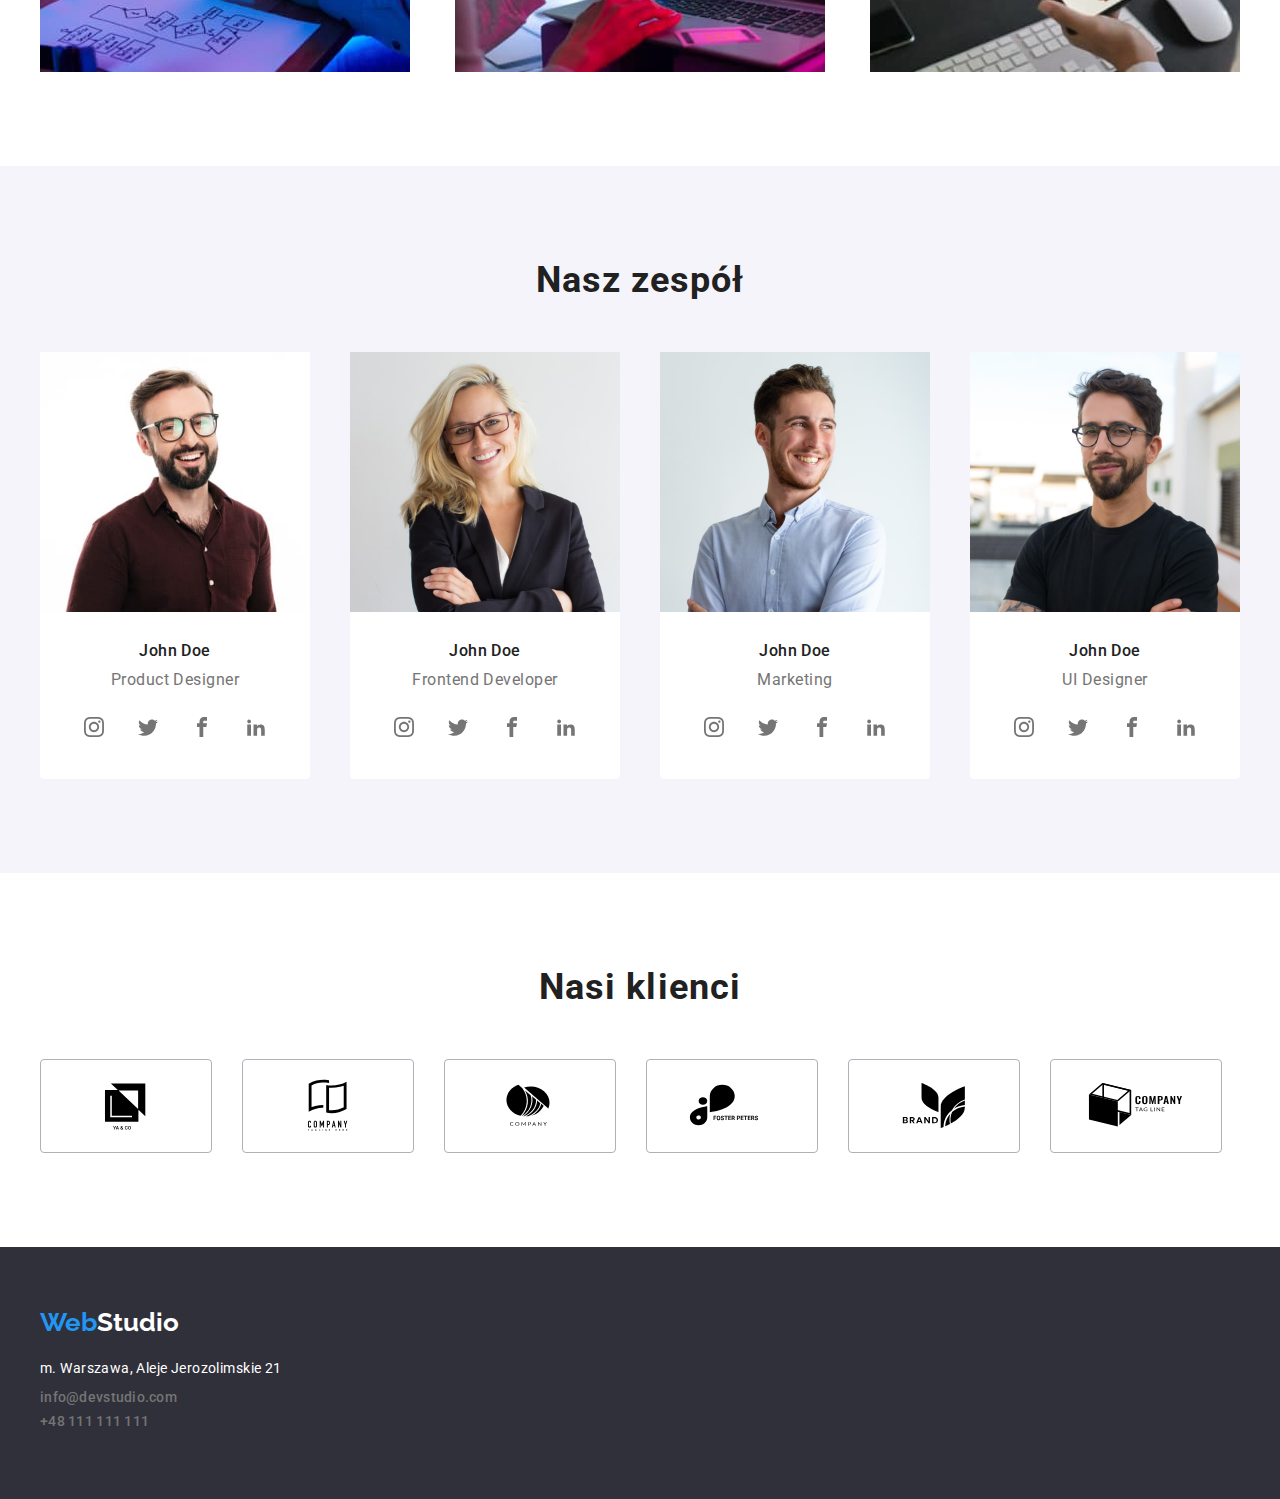
==== commit fb32374c: "hover pseudo-class correction" ====
--- a/index.html
+++ b/index.html
@@ -41,16 +41,20 @@
           </nav>
           <div class="contact-box">
             <div class="contact-svg">
-              <svg width="16" height="12">
-                <use href="images/icons.svg#icon-envelope" class="contact-icon mail-icon"></use>
-              </svg>
-              <a class="contact-links" href="mailto:info@devstudio.com">info@devstudio.com</a>
+              <a class="contact-links" href="mailto:info@devstudio.com">
+                <svg width="16" height="12">
+                  <use href="images/icons.svg#icon-envelope"></use>
+                </svg>
+                info@devstudio.com
+              </a>
             </div>
             <div class="contact-svg">
-              <svg width="10" height="16">
-                <use href="images/icons.svg#icon-smartphone" class="contact-icon tel-icon"></use>
-              </svg>
-              <a class="contact-links" href="tel:+48111111111">+48 111 111 111</a>
+              <a class="contact-links" href="tel:+48111111111">
+                <svg width="10" height="16">
+                  <use href="images/icons.svg#icon-smartphone"></use>
+                </svg>
+                +48 111 111 111
+              </a>
             </div>
           </div>
         </div>
@@ -69,7 +73,13 @@
         <ul class="list main-text-list container">
           <li>
             <svg class="main-tekst-svg" width="270" height="120">
-              <use width="70" height="70" x="100" y="25" href="images/icons.svg#icon-antenna-1"></use>
+              <use
+                width="70"
+                height="70"
+                x="100"
+                y="25"
+                href="images/icons.svg#icon-antenna-1"
+              ></use>
             </svg>
             <h4 class="main-text-title">Lorem ipsum</h4>
             <p class="main-text">
@@ -80,8 +90,8 @@
           </li>
           <li>
             <svg class="main-tekst-svg" width="270" height="120">
-            <use width="70" height="70" x="100" y="25" href="images/icons.svg#icon-clock-1"></use>
-          </svg>
+              <use width="70" height="70" x="100" y="25" href="images/icons.svg#icon-clock-1"></use>
+            </svg>
             <h4 class="main-text-title">Lorem ipsum</h4>
             <p class="main-text">
               ipsum dolor sit amet consectetur, adipisicing elit. Doloremque odio totam numquam
@@ -91,7 +101,13 @@
           </li>
           <li>
             <svg class="main-tekst-svg" width="270" height="120">
-              <use width="70" height="70" x="100" y="25" href="images/icons.svg#icon-diagram-1"></use>
+              <use
+                width="70"
+                height="70"
+                x="100"
+                y="25"
+                href="images/icons.svg#icon-diagram-1"
+              ></use>
             </svg>
             <h4 class="main-text-title">Lorem ipsum</h4>
             <p class="main-text">
@@ -102,7 +118,13 @@
           </li>
           <li>
             <svg class="main-tekst-svg" width="270" height="120">
-              <use width="70" height="70" x="100" y="25" href="images/icons.svg#icon-astronaut-1"></use>
+              <use
+                width="70"
+                height="70"
+                x="100"
+                y="25"
+                href="images/icons.svg#icon-astronaut-1"
+              ></use>
             </svg>
             <h4 class="main-text-title">Lorem ipsum</h4>
             <p class="main-text">
@@ -149,28 +171,52 @@
                   <h3 class="team-name">John Doe</h3>
                   <p class="team-job">Product Designer</p>
                   <div class="social-media-icons-box">
-                  <a class="icon-social-media" href="#">
-                    <svg width="44" height="44">
-                      <use class="team-icons" width="20" height="20" x="12" y="12"  href="images/icons.svg#icon-instagram"></use>
-                    </svg>
-                  </a>
-                  <a class="icon-social-media" href="#">
-                    <svg width="44" height="44">
-                      <use class="team-icons" width="20" height="20" x="12" y="12"  href="images/icons.svg#icon-twitter"></use>
-                    </svg>
-                  </a>
-                  <a class="icon-social-media" href="#">
-                    <svg width="44" height="44">
-                      <use class="team-icons" width="20" height="20" x="12" y="12" href="images/icons.svg#icon-facebook"></use>
-                    </svg>
-                  </a>
-                  <a class="icon-social-media" href="#">
-                    <svg width="44" height="44">
-                      <use class="team-icons" width="20" height="20" x="12" y="12" href="images/icons.svg#icon-linkedin2"></use>
-                    </svg>
-                  </a>
+                    <a class="icon-social-media" href="#">
+                      <svg class="team-icons" width="44" height="44">
+                        <use
+                          width="20"
+                          height="20"
+                          x="12"
+                          y="12"
+                          href="images/icons.svg#icon-instagram"
+                        ></use>
+                      </svg>
+                    </a>
+                    <a class="icon-social-media" href="#">
+                      <svg class="team-icons" width="44" height="44">
+                        <use
+                          width="20"
+                          height="20"
+                          x="12"
+                          y="12"
+                          href="images/icons.svg#icon-twitter"
+                        ></use>
+                      </svg>
+                    </a>
+                    <a class="icon-social-media" href="#">
+                      <svg class="team-icons" width="44" height="44">
+                        <use
+                          width="20"
+                          height="20"
+                          x="12"
+                          y="12"
+                          href="images/icons.svg#icon-facebook"
+                        ></use>
+                      </svg>
+                    </a>
+                    <a class="icon-social-media" href="#">
+                      <svg class="team-icons" width="44" height="44">
+                        <use
+                          width="20"
+                          height="20"
+                          x="12"
+                          y="12"
+                          href="images/icons.svg#icon-linkedin2"
+                        ></use>
+                      </svg>
+                    </a>
+                  </div>
                 </div>
-              </div>
               </li>
               <li>
                 <div class="team-list-item">
@@ -184,23 +230,47 @@
                   <p class="team-job">Frontend Developer</p>
                   <div class="social-media-icons-box">
                     <a class="icon-social-media" href="#">
-                      <svg width="44" height="44">
-                        <use class="team-icons" width="20" height="20" x="12" y="12"  href="images/icons.svg#icon-instagram"></use>
-                      </svg>
-                    </a>
-                    <a class="icon-social-media" href="#">
-                      <svg width="44" height="44">
-                        <use class="team-icons" width="20" height="20" x="12" y="12"  href="images/icons.svg#icon-twitter"></use>
-                      </svg>
-                    </a>
-                    <a class="icon-social-media" href="#">
-                      <svg width="44" height="44">
-                        <use class="team-icons" width="20" height="20" x="12" y="12" href="images/icons.svg#icon-facebook"></use>
-                      </svg>
-                    </a>
-                    <a class="icon-social-media" href="#">
-                      <svg width="44" height="44">
-                        <use class="team-icons" width="20" height="20" x="12" y="12" href="images/icons.svg#icon-linkedin2"></use>
+                      <svg class="team-icons" width="44" height="44">
+                        <use
+                          width="20"
+                          height="20"
+                          x="12"
+                          y="12"
+                          href="images/icons.svg#icon-instagram"
+                        ></use>
+                      </svg>
+                    </a>
+                    <a class="icon-social-media" href="#">
+                      <svg class="team-icons" width="44" height="44">
+                        <use
+                          width="20"
+                          height="20"
+                          x="12"
+                          y="12"
+                          href="images/icons.svg#icon-twitter"
+                        ></use>
+                      </svg>
+                    </a>
+                    <a class="icon-social-media" href="#">
+                      <svg class="team-icons" width="44" height="44">
+                        <use
+                          width="20"
+                          height="20"
+                          x="12"
+                          y="12"
+                          href="images/icons.svg#icon-facebook"
+                        ></use>
+                      </svg>
+                    </a>
+                    <a class="icon-social-media" href="#">
+                      <svg class="team-icons" width="44" height="44">
+                        <use
+                          width="20"
+                          height="20"
+                          x="12"
+                          y="12"
+                          href="images/icons.svg#icon-linkedin2"
+                        ></use>
                       </svg>
                     </a>
                   </div>
@@ -218,23 +288,47 @@
                   <p class="team-job">Marketing</p>
                   <div class="social-media-icons-box">
                     <a class="icon-social-media" href="#">
-                      <svg width="44" height="44">
-                        <use class="team-icons" width="20" height="20" x="12" y="12"  href="images/icons.svg#icon-instagram"></use>
-                      </svg>
-                    </a>
-                    <a class="icon-social-media" href="#">
-                      <svg width="44" height="44">
-                        <use class="team-icons" width="20" height="20" x="12" y="12"  href="images/icons.svg#icon-twitter"></use>
-                      </svg>
-                    </a>
-                    <a class="icon-social-media" href="#">
-                      <svg width="44" height="44">
-                        <use class="team-icons" width="20" height="20" x="12" y="12" href="images/icons.svg#icon-facebook"></use>
-                      </svg>
-                    </a>
-                    <a class="icon-social-media" href="#">
-                      <svg width="44" height="44">
-                        <use class="team-icons" width="20" height="20" x="12" y="12" href="images/icons.svg#icon-linkedin2"></use>
+                      <svg class="team-icons" width="44" height="44">
+                        <use
+                          width="20"
+                          height="20"
+                          x="12"
+                          y="12"
+                          href="images/icons.svg#icon-instagram"
+                        ></use>
+                      </svg>
+                    </a>
+                    <a class="icon-social-media" href="#">
+                      <svg class="team-icons" width="44" height="44">
+                        <use
+                          width="20"
+                          height="20"
+                          x="12"
+                          y="12"
+                          href="images/icons.svg#icon-twitter"
+                        ></use>
+                      </svg>
+                    </a>
+                    <a class="icon-social-media" href="#">
+                      <svg class="team-icons" width="44" height="44">
+                        <use
+                          width="20"
+                          height="20"
+                          x="12"
+                          y="12"
+                          href="images/icons.svg#icon-facebook"
+                        ></use>
+                      </svg>
+                    </a>
+                    <a class="icon-social-media" href="#">
+                      <svg class="team-icons" width="44" height="44">
+                        <use
+                          width="20"
+                          height="20"
+                          x="12"
+                          y="12"
+                          href="images/icons.svg#icon-linkedin2"
+                        ></use>
                       </svg>
                     </a>
                   </div>
@@ -252,23 +346,47 @@
                   <p class="team-job">UI Designer</p>
                   <div class="social-media-icons-box">
                     <a class="icon-social-media" href="#">
-                      <svg width="44" height="44">
-                        <use class="team-icons" width="20" height="20" x="12" y="12"  href="images/icons.svg#icon-instagram"></use>
-                      </svg>
-                    </a>
-                    <a class="icon-social-media" href="#">
-                      <svg width="44" height="44">
-                        <use class="team-icons" width="20" height="20" x="12" y="12"  href="images/icons.svg#icon-twitter"></use>
-                      </svg>
-                    </a>
-                    <a class="icon-social-media" href="#">
-                      <svg width="44" height="44">
-                        <use class="team-icons" width="20" height="20" x="12" y="12" href="images/icons.svg#icon-facebook"></use>
-                      </svg>
-                    </a>
-                    <a class="icon-social-media" href="#">
-                      <svg width="44" height="44">
-                        <use class="team-icons" width="20" height="20" x="12" y="12" href="images/icons.svg#icon-linkedin2"></use>
+                      <svg class="team-icons" width="44" height="44">
+                        <use
+                          width="20"
+                          height="20"
+                          x="12"
+                          y="12"
+                          href="images/icons.svg#icon-instagram"
+                        ></use>
+                      </svg>
+                    </a>
+                    <a class="icon-social-media" href="#">
+                      <svg class="team-icons" width="44" height="44">
+                        <use
+                          width="20"
+                          height="20"
+                          x="12"
+                          y="12"
+                          href="images/icons.svg#icon-twitter"
+                        ></use>
+                      </svg>
+                    </a>
+                    <a class="icon-social-media" href="#">
+                      <svg class="team-icons" width="44" height="44">
+                        <use
+                          width="20"
+                          height="20"
+                          x="12"
+                          y="12"
+                          href="images/icons.svg#icon-facebook"
+                        ></use>
+                      </svg>
+                    </a>
+                    <a class="icon-social-media" href="#">
+                      <svg class="team-icons" width="44" height="44">
+                        <use
+                          width="20"
+                          height="20"
+                          x="12"
+                          y="12"
+                          href="images/icons.svg#icon-linkedin2"
+                        ></use>
                       </svg>
                     </a>
                   </div>
@@ -279,31 +397,42 @@
         </section>
       </div>
       <!-- CLIENT BOX -->
-      <div class="client-section">
-        <section class="section container">
+
+      <section class="section container">
         <h2 class="secondary-heading">Nasi klienci</h2>
         <div class="logos-box">
-          <svg class="client-svg">
-            <use href="images/icons.svg#icon-Logo"></use>
-          </svg>
-          <svg class="client-svg">
-            <use href="images/icons.svg#icon-Logo-1"></use>
-          </svg>
-          <svg class="client-svg">
-            <use href="images/icons.svg#icon-Logo-2"></use>
-          </svg>
-          <svg class="client-svg">
-            <use href="images/icons.svg#icon-Logo-3"></use>
-          </svg>
-          <svg class="client-svg">
-            <use href="images/icons.svg#icon-Logo-4"></use>
-          </svg>
-          <svg class="client-svg">
-            <use href="images/icons.svg#icon-Logo-5"></use>
-          </svg>
+          <a href="#" class="client-svg">
+            <svg>
+              <use href="images/icons.svg#icon-Logo"></use>
+            </svg>
+          </a>
+          <a href="#" class="client-svg">
+            <svg>
+              <use href="images/icons.svg#icon-Logo-1"></use>
+            </svg>
+          </a>
+          <a href="#" class="client-svg">
+            <svg>
+              <use href="images/icons.svg#icon-Logo-2"></use>
+            </svg>
+          </a>
+          <a href="#" class="client-svg">
+            <svg>
+              <use href="images/icons.svg#icon-Logo-3"></use>
+            </svg>
+          </a>
+          <a href="#" class="client-svg">
+            <svg>
+              <use href="images/icons.svg#icon-Logo-4"></use>
+            </svg>
+          </a>
+          <a href="#" class="client-svg">
+            <svg>
+              <use href="images/icons.svg#icon-Logo-5"></use>
+            </svg>
+          </a>
         </div>
-      </div>
-    </section>
+      </section>
     </main>
     <!-- FOOTER BOX -->
     <footer>
--- a/css/styles.css
+++ b/css/styles.css
@@ -53,6 +53,10 @@
   letter-spacing: 0.02em;
   color: var(--secondary-color);
   text-decoration: none;
+  display: flex;
+  gap: 10px;
+  align-items: center;
+  fill: currentColor;
 }
 
 .contact-links:hover,
@@ -61,6 +65,10 @@
   text-decoration: none;
 }
 
+.contact-links:hover > svg,
+.contact-links:focus > svg {
+  fill: var(--focus-color);
+}
 .page-title {
   font-weight: 900;
   font-size: 44px;
@@ -300,24 +308,9 @@
   color: var(--white-color);
 }
 .pictures-list-item:hover {
-box-shadow: 1px 4px 6px 0px rgba(0, 0, 0, 0.16);
-box-shadow: 0px 4px 4px 0px rgba(0, 0, 0, 0.06);
-box-shadow: 0px 1px 1px 0px rgba(0, 0, 0, 0.12);
-}
-.contact-icon:hover,
-.contact-icon:focus {
-  fill: var(--focus-color);
-}
-.contact-svg {
-  display: flex;
-  gap: 10px;
-  align-items: center;
-}
-.mail-icon {
-  fill: var(--secondary-color);
-}
-.tel-icon {
-  fill: var(--secondary-color);
+  box-shadow: 1px 4px 6px 0px rgba(0, 0, 0, 0.16);
+  box-shadow: 0px 4px 4px 0px rgba(0, 0, 0, 0.06);
+  box-shadow: 0px 1px 1px 0px rgba(0, 0, 0, 0.12);
 }
 .logos-box {
   display: flex;
@@ -325,12 +318,6 @@
 }
 .main-tekst-svg {
   background-color: var(--button-background-color);
-  border-radius: 4px;
-}
-.client-svg { 
-  width: 170px;
-  height: 92px;
-  border: 1px solid #AFB1B8;
   border-radius: 4px;
 }
 .team-icons {
@@ -344,11 +331,33 @@
   padding-left: 32px;
   padding-right: 32px;
 }
-
-.icon-social-media:hover {
+.icon-social-media:hover,
+.icon-social-media:focus {
   background-color: var(--focus-color);
   border-radius: 50%;
 }
-.icon-social-media:hover > .team-icons {
-fill: var(--white-color);
-}+.icon-social-media:hover > svg,
+.icon-social-media:focus > svg {
+  fill: var(--white-color);
+}
+.client-svg {
+  width: 170px;
+  height: 92px;
+  border: 1px solid #afb1b8;
+  border-radius: 4px;
+  display: flex;
+  align-items: center;
+  justify-content: center;
+}
+.client-svg > svg {
+  width: 106px;
+  height: 60px;
+}
+.client-svg:hover,
+.client-svg:focus {
+  fill: var(--focus-color);
+  border-color: var(--focus-color);
+}
+.client-icon {
+  fill: var(--secondary-color);
+}
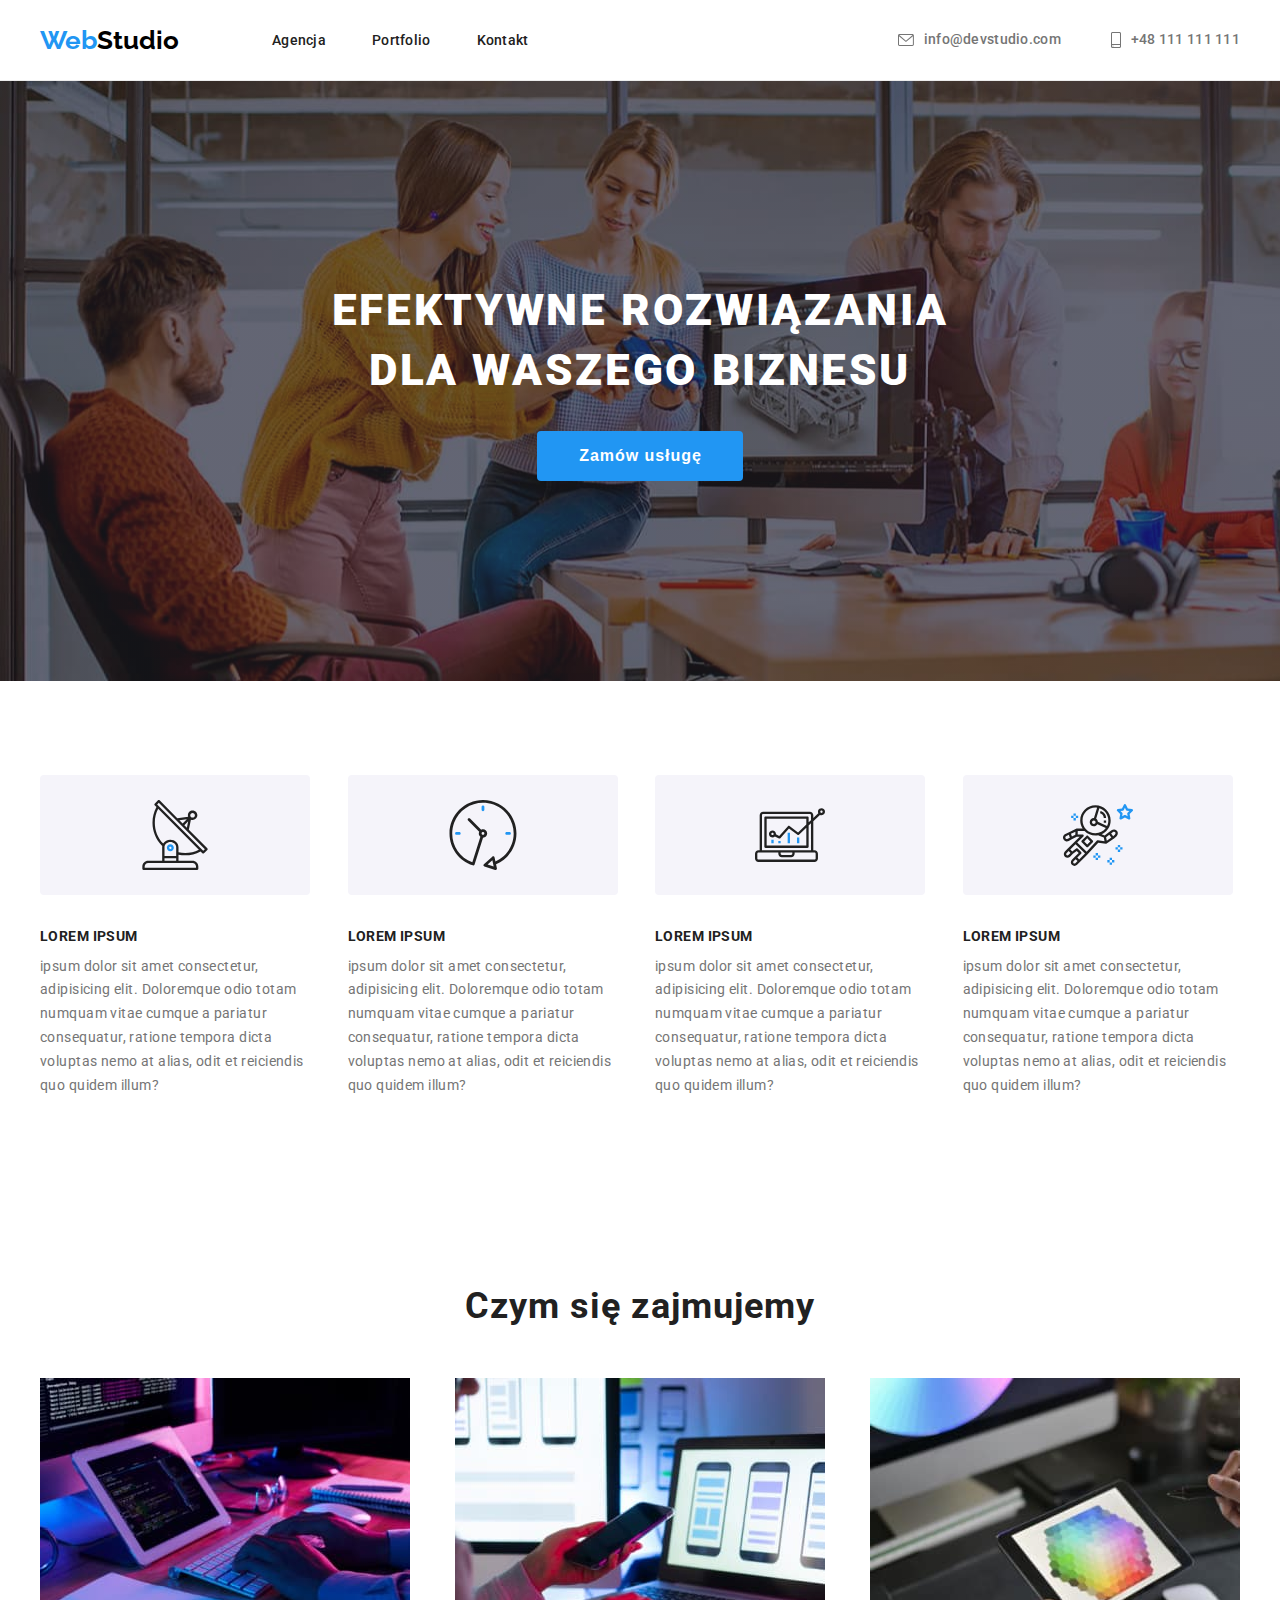
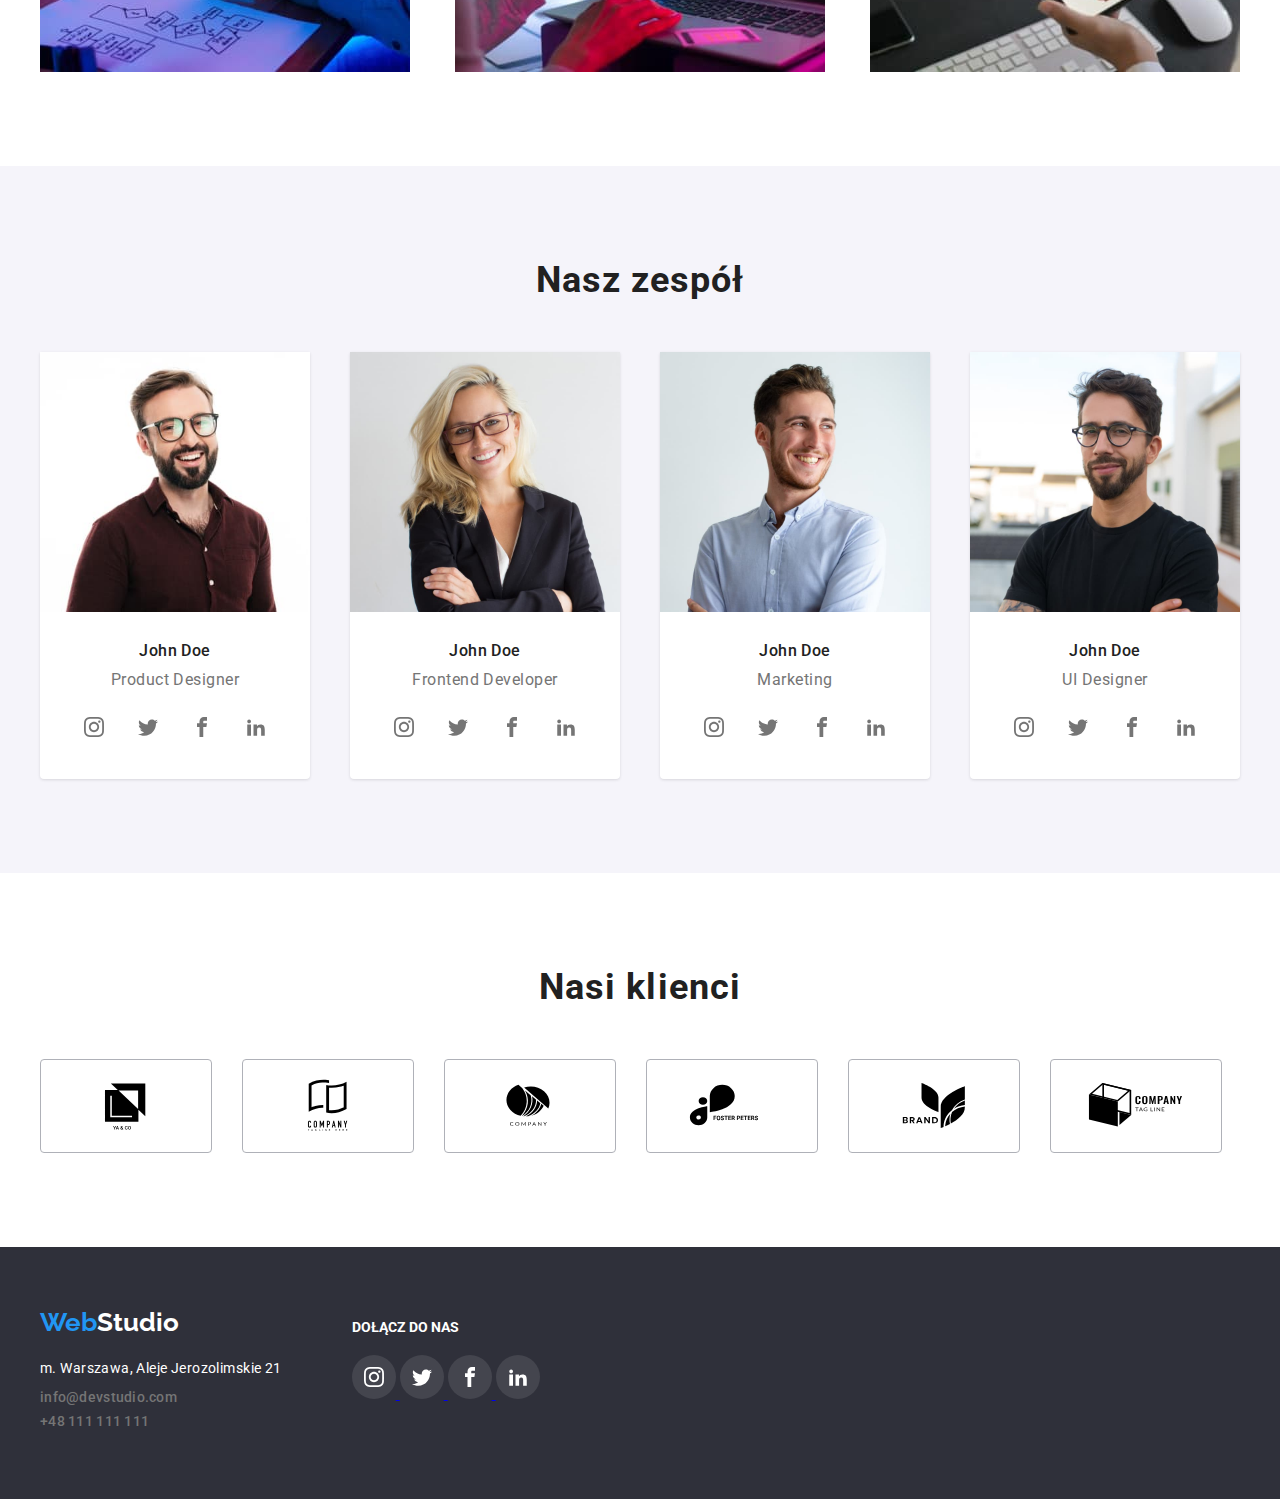
==== commit 77d8e7f6: "footer-icons, box-shadows and portfolio doc update" ====
--- a/index.html
+++ b/index.html
@@ -435,9 +435,9 @@
       </section>
     </main>
     <!-- FOOTER BOX -->
-    <footer>
-      <div class="footer-box">
-        <div class="container">
+    <footer class="footer-box">
+      <section class="container main-footer-box">
+        <div class="footer-contact-logo">
           <div class="footer-logo">
             <a class="logo secondary-logo" href="index.html"
               ><span class="logoweb">Web</span>Studio</a
@@ -455,7 +455,42 @@
             </li>
           </ul>
         </div>
-      </div>
+        <div class="social-media-icons-footer">
+          <h3 class="footer-icons-header">Dołącz do nas</h3>
+          <a class="footer-icon-social-media" href="#">
+            <svg class="footer-icons" width="44" height="44">
+              <use
+                width="20"
+                height="20"
+                x="12"
+                y="12"
+                href="images/icons.svg#icon-instagram"
+              ></use>
+            </svg>
+          </a>
+          <a class="footer-icon-social-media" href="#">
+            <svg class="footer-icons" width="44" height="44">
+              <use width="20" height="20" x="12" y="12" href="images/icons.svg#icon-twitter"></use>
+            </svg>
+          </a>
+          <a class="footer-icon-social-media" href="#">
+            <svg class="footer-icons" width="44" height="44">
+              <use width="20" height="20" x="12" y="12" href="images/icons.svg#icon-facebook"></use>
+            </svg>
+          </a>
+          <a class="footer-icon-social-media" href="#">
+            <svg class="footer-icons" width="44" height="44">
+              <use
+                width="20"
+                height="20"
+                x="12"
+                y="12"
+                href="images/icons.svg#icon-linkedin2"
+              ></use>
+            </svg>
+          </a>
+        </div>
+      </section>
     </footer>
   </body>
 </html>
--- a/css/styles.css
+++ b/css/styles.css
@@ -6,6 +6,7 @@
   --black-color: #000000;
   --main-background-color: #2f303a;
   --button-background-color: #f5f4fa;
+  --title-background-color: rgba(47, 48, 58, 0.4);
 }
 
 body {
@@ -80,7 +81,14 @@
 }
 
 .title-box {
+  max-width: 1600px;
   background-color: var(--main-background-color);
+  background-image: linear-gradient(
+      to top,
+      var(--title-background-color),
+      var(--title-background-color)
+    ),
+    url('../images/backgroundpic.jpg');
 }
 
 .button-title {
@@ -174,6 +182,9 @@
 .button-list-item:focus {
   color: var(--white-color);
   background-color: var(--focus-color);
+  box-shadow: 0px 2px 2px 0px rgba(0, 0, 0, 0.12);
+  box-shadow: 0px 1px 2px 0px rgba(0, 0, 0, 0.08);
+  box-shadow: 0px 3px 1px 0px rgba(0, 0, 0, 0.1);
 }
 
 .picture-caption {
@@ -264,6 +275,9 @@
   background-color: #ffffff;
   border-bottom-right-radius: 4px;
   border-bottom-left-radius: 4px;
+  box-shadow: 0px 2px 1px 0px rgba(0, 0, 0, 0.2);
+  box-shadow: 0px 1px 1px 0px rgba(0, 0, 0, 0.14);
+  box-shadow: 0px 1px 3px 0px rgba(0, 0, 0, 0.12);
 }
 .team-section {
   background-color: #f5f4fa;
@@ -361,3 +375,25 @@
 .client-icon {
   fill: var(--secondary-color);
 }
+.main-footer-box {
+  display: flex;
+  justify-items: space-between;
+  gap: 70px;
+}
+.footer-icons {
+  fill: var(--white-color);
+  background-color: rgba(255, 255, 255, 0.1);
+  border-radius: 50%;
+}
+.footer-icons:hover,
+.footer-icons:focus {
+  background-color: var(--focus-color);
+}
+.footer-icons-header {
+  color: var(--white-color);
+  text-transform: uppercase;
+  font-size: 14px;
+  line-height: 16px;
+  padding-top: 72px;
+  margin-bottom: 20px;
+}
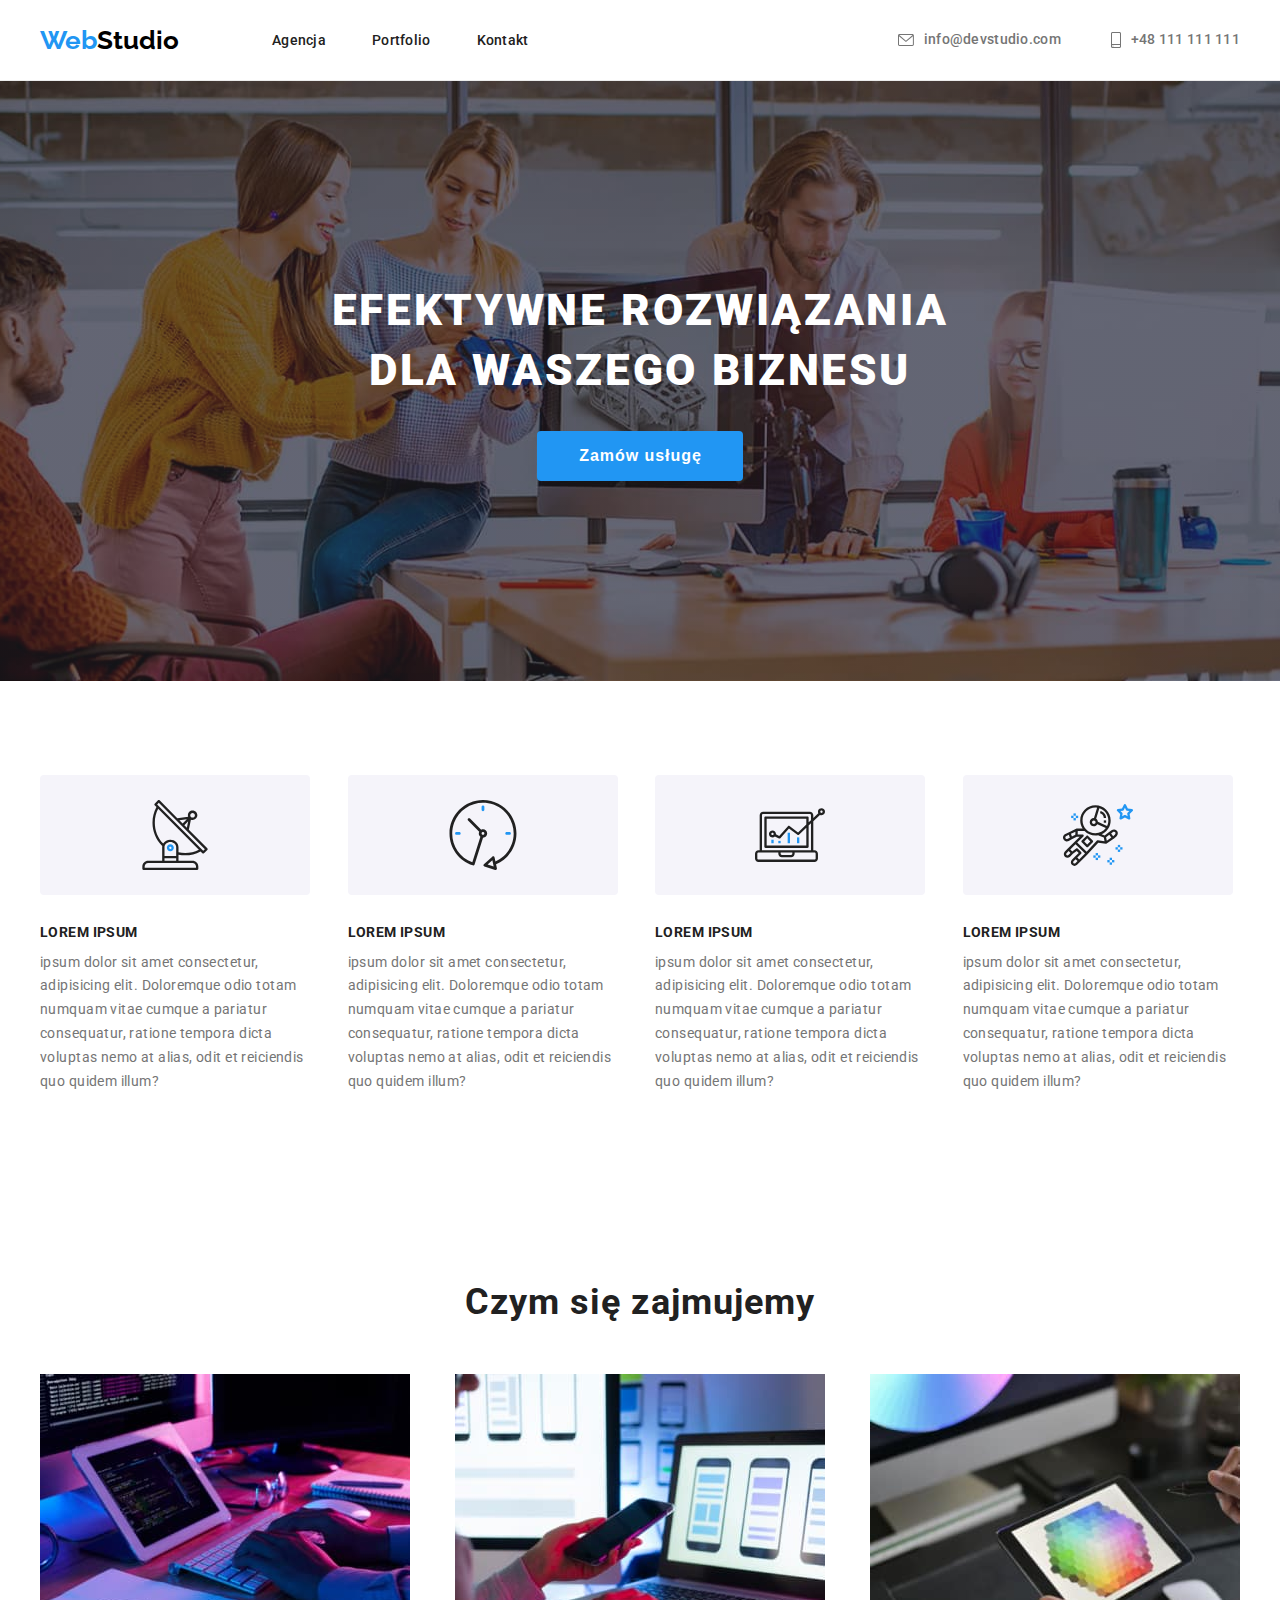
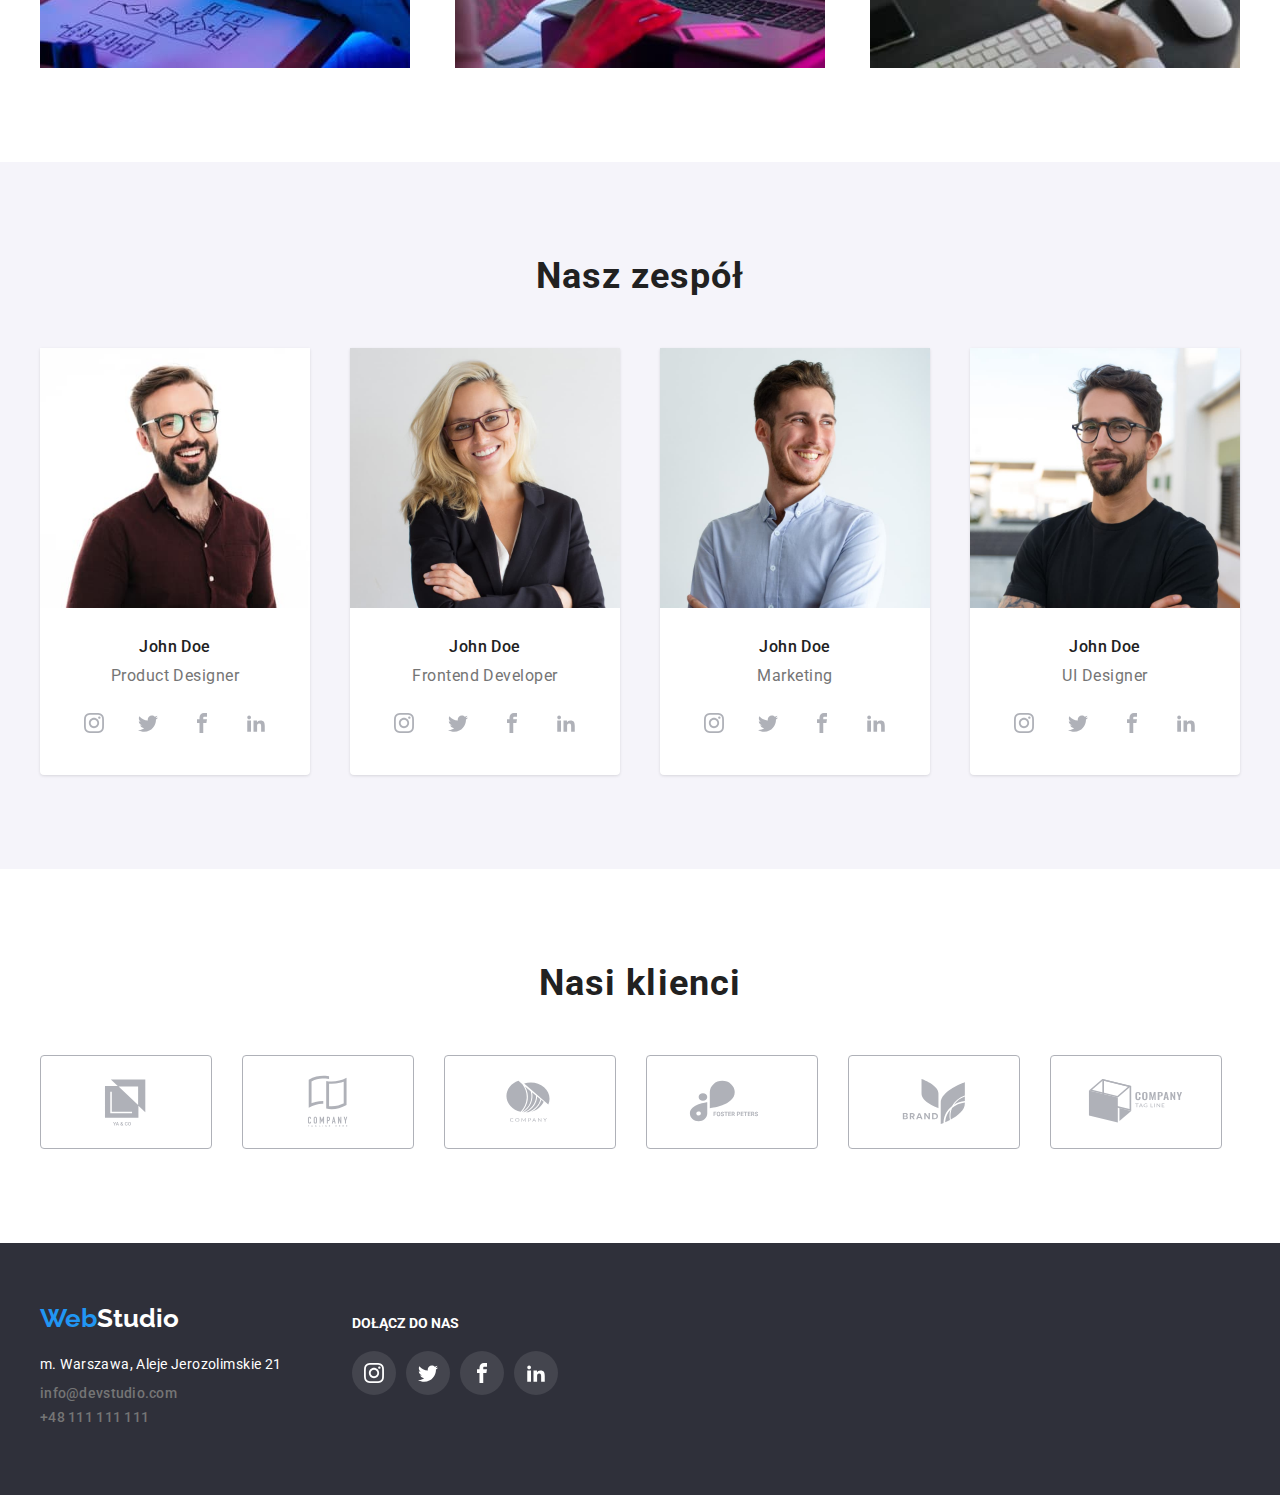
==== commit 8428b12b: "final correct" ====
--- a/index.html
+++ b/index.html
@@ -62,25 +62,23 @@
     </header>
     <main>
       <!-- TITLE BOX -->
-      <div class="title-box">
-        <div class="container title-container">
-          <h1 class="page-title">Efektywne rozwiązania <br />dla waszego biznesu</h1>
-          <button class="button-title" type="button">Zamów usługę</button>
+      <section class="title-section">
+        <div class="title-box">
+          <div class="container title-container">
+            <h1 class="page-title">Efektywne rozwiązania <br />dla waszego biznesu</h1>
+            <button class="button-title" type="button">Zamów usługę</button>
+          </div>
         </div>
-      </div>
+      </section>
       <!-- MAIN TEKST BOX -->
       <section class="section">
         <ul class="list main-text-list container">
           <li>
-            <svg class="main-tekst-svg" width="270" height="120">
-              <use
-                width="70"
-                height="70"
-                x="100"
-                y="25"
-                href="images/icons.svg#icon-antenna-1"
-              ></use>
-            </svg>
+            <div class="main-text-icon">
+              <svg width="70" height="70">
+                <use width="70" height="70" href="images/icons.svg#icon-antenna-1"></use>
+              </svg>
+            </div>
             <h4 class="main-text-title">Lorem ipsum</h4>
             <p class="main-text">
               ipsum dolor sit amet consectetur, adipisicing elit. Doloremque odio totam numquam
@@ -89,9 +87,11 @@
             </p>
           </li>
           <li>
-            <svg class="main-tekst-svg" width="270" height="120">
-              <use width="70" height="70" x="100" y="25" href="images/icons.svg#icon-clock-1"></use>
-            </svg>
+            <div class="main-text-icon">
+              <svg width="70" height="70">
+                <use width="70" height="70" href="images/icons.svg#icon-clock-1"></use>
+              </svg>
+            </div>
             <h4 class="main-text-title">Lorem ipsum</h4>
             <p class="main-text">
               ipsum dolor sit amet consectetur, adipisicing elit. Doloremque odio totam numquam
@@ -100,15 +100,11 @@
             </p>
           </li>
           <li>
-            <svg class="main-tekst-svg" width="270" height="120">
-              <use
-                width="70"
-                height="70"
-                x="100"
-                y="25"
-                href="images/icons.svg#icon-diagram-1"
-              ></use>
-            </svg>
+            <div class="main-text-icon">
+              <svg width="70" height="70">
+                <use width="70" height="70" href="images/icons.svg#icon-diagram-1"></use>
+              </svg>
+            </div>
             <h4 class="main-text-title">Lorem ipsum</h4>
             <p class="main-text">
               ipsum dolor sit amet consectetur, adipisicing elit. Doloremque odio totam numquam
@@ -117,15 +113,11 @@
             </p>
           </li>
           <li>
-            <svg class="main-tekst-svg" width="270" height="120">
-              <use
-                width="70"
-                height="70"
-                x="100"
-                y="25"
-                href="images/icons.svg#icon-astronaut-1"
-              ></use>
-            </svg>
+            <div class="main-text-icon">
+              <svg width="70" height="70">
+                <use width="70" height="70" href="images/icons.svg#icon-astronaut-1"></use>
+              </svg>
+            </div>
             <h4 class="main-text-title">Lorem ipsum</h4>
             <p class="main-text">
               ipsum dolor sit amet consectetur, adipisicing elit. Doloremque odio totam numquam
@@ -401,33 +393,33 @@
       <section class="section container">
         <h2 class="secondary-heading">Nasi klienci</h2>
         <div class="logos-box">
-          <a href="#" class="client-svg">
-            <svg>
-              <use href="images/icons.svg#icon-Logo"></use>
+          <a href="#" class="client-logo">
+            <svg class="client-svg">
+              <use href="images/icons.svg#icon-Logo" class="client-icon"></use>
             </svg>
           </a>
-          <a href="#" class="client-svg">
-            <svg>
+          <a href="#" class="client-logo">
+            <svg class="client-svg">
               <use href="images/icons.svg#icon-Logo-1"></use>
             </svg>
           </a>
-          <a href="#" class="client-svg">
-            <svg>
+          <a href="#" class="client-logo">
+            <svg class="client-svg">
               <use href="images/icons.svg#icon-Logo-2"></use>
             </svg>
           </a>
-          <a href="#" class="client-svg">
-            <svg>
+          <a href="#" class="client-logo">
+            <svg class="client-svg">
               <use href="images/icons.svg#icon-Logo-3"></use>
             </svg>
           </a>
-          <a href="#" class="client-svg">
-            <svg>
+          <a href="#" class="client-logo">
+            <svg class="client-svg">
               <use href="images/icons.svg#icon-Logo-4"></use>
             </svg>
           </a>
-          <a href="#" class="client-svg">
-            <svg>
+          <a href="#" class="client-logo">
+            <svg class="client-svg">
               <use href="images/icons.svg#icon-Logo-5"></use>
             </svg>
           </a>
@@ -457,38 +449,52 @@
         </div>
         <div class="social-media-icons-footer">
           <h3 class="footer-icons-header">Dołącz do nas</h3>
-          <a class="footer-icon-social-media" href="#">
-            <svg class="footer-icons" width="44" height="44">
-              <use
-                width="20"
-                height="20"
-                x="12"
-                y="12"
-                href="images/icons.svg#icon-instagram"
-              ></use>
-            </svg>
-          </a>
-          <a class="footer-icon-social-media" href="#">
-            <svg class="footer-icons" width="44" height="44">
-              <use width="20" height="20" x="12" y="12" href="images/icons.svg#icon-twitter"></use>
-            </svg>
-          </a>
-          <a class="footer-icon-social-media" href="#">
-            <svg class="footer-icons" width="44" height="44">
-              <use width="20" height="20" x="12" y="12" href="images/icons.svg#icon-facebook"></use>
-            </svg>
-          </a>
-          <a class="footer-icon-social-media" href="#">
-            <svg class="footer-icons" width="44" height="44">
-              <use
-                width="20"
-                height="20"
-                x="12"
-                y="12"
-                href="images/icons.svg#icon-linkedin2"
-              ></use>
-            </svg>
-          </a>
+          <div class="footer-icons-box">
+            <a class="footer-icon-social-media" href="#">
+              <svg class="footer-icons" width="44" height="44">
+                <use
+                  width="20"
+                  height="20"
+                  x="12"
+                  y="12"
+                  href="images/icons.svg#icon-instagram"
+                ></use>
+              </svg>
+            </a>
+            <a class="footer-icon-social-media" href="#">
+              <svg class="footer-icons" width="44" height="44">
+                <use
+                  width="20"
+                  height="20"
+                  x="12"
+                  y="12"
+                  href="images/icons.svg#icon-twitter"
+                ></use>
+              </svg>
+            </a>
+            <a class="footer-icon-social-media" href="#">
+              <svg class="footer-icons" width="44" height="44">
+                <use
+                  width="20"
+                  height="20"
+                  x="12"
+                  y="12"
+                  href="images/icons.svg#icon-facebook"
+                ></use>
+              </svg>
+            </a>
+            <a class="footer-icon-social-media" href="#">
+              <svg class="footer-icons" width="44" height="44">
+                <use
+                  width="20"
+                  height="20"
+                  x="12"
+                  y="12"
+                  href="images/icons.svg#icon-linkedin2"
+                ></use>
+              </svg>
+            </a>
+          </div>
         </div>
       </section>
     </footer>
--- a/css/styles.css
+++ b/css/styles.css
@@ -7,6 +7,7 @@
   --main-background-color: #2f303a;
   --button-background-color: #f5f4fa;
   --title-background-color: rgba(47, 48, 58, 0.4);
+  --icon-color: #afb1b8;
 }
 
 body {
@@ -79,16 +80,18 @@
   text-transform: uppercase;
   color: var(--white-color);
 }
-
+.title-section {
+  background-color: var(--main-background-color);
+}
 .title-box {
   max-width: 1600px;
-  background-color: var(--main-background-color);
   background-image: linear-gradient(
       to top,
       var(--title-background-color),
       var(--title-background-color)
     ),
     url('../images/backgroundpic.jpg');
+  background-position: center;
 }
 
 .button-title {
@@ -260,6 +263,13 @@
   gap: 30px;
   padding: 0;
 }
+/* .main-text-icon {
+  display: flex;
+  justify-content: center;
+  align-items: center;
+  width: 270px;
+  height: 120px;
+} */
 .picture-box {
   display: flex;
   justify-content: space-between;
@@ -330,12 +340,17 @@
   display: flex;
   gap: 30px;
 }
-.main-tekst-svg {
+.main-text-icon {
+  display: flex;
+  justify-content: center;
+  align-items: center;
+  width: 270px;
+  height: 120px;
   background-color: var(--button-background-color);
   border-radius: 4px;
 }
 .team-icons {
-  fill: var(--secondary-color);
+  fill: var(--icon-color);
 }
 .social-media-icons-box {
   display: flex;
@@ -350,44 +365,56 @@
   background-color: var(--focus-color);
   border-radius: 50%;
 }
-.icon-social-media:hover > svg,
-.icon-social-media:focus > svg {
+.icon-social-media:hover > .team-icons,
+.icon-social-media:focus > .team-icons {
   fill: var(--white-color);
 }
-.client-svg {
+.client-logo {
   width: 170px;
   height: 92px;
-  border: 1px solid #afb1b8;
+  border: 1px solid var(--icon-color);
   border-radius: 4px;
   display: flex;
   align-items: center;
   justify-content: center;
-}
-.client-svg > svg {
+  fill: var(--icon-color);
+}
+.client-logo > .client-svg {
   width: 106px;
   height: 60px;
 }
-.client-svg:hover,
-.client-svg:focus {
+.client-logo:hover,
+.client-logo:focus {
   fill: var(--focus-color);
   border-color: var(--focus-color);
 }
-.client-icon {
-  fill: var(--secondary-color);
-}
 .main-footer-box {
   display: flex;
   justify-items: space-between;
   gap: 70px;
 }
+.footer-icons-box {
+  display: flex;
+  align-items: center;
+  justify-content: space-between;
+  padding-bottom: 100px;
+  padding-top: 20px;
+  gap: 10px;
+}
+.footer-icon-social-media {
+  text-decoration: none;
+  background-color: rgba(255, 255, 255, 0.1);
+  border-radius: 50%;
+  width: 44px;
+  height: 44px;
+}
 .footer-icons {
   fill: var(--white-color);
-  background-color: rgba(255, 255, 255, 0.1);
-  border-radius: 50%;
 }
 .footer-icons:hover,
 .footer-icons:focus {
   background-color: var(--focus-color);
+  border-radius: 50%;
 }
 .footer-icons-header {
   color: var(--white-color);
@@ -395,5 +422,4 @@
   font-size: 14px;
   line-height: 16px;
   padding-top: 72px;
-  margin-bottom: 20px;
-}
+}
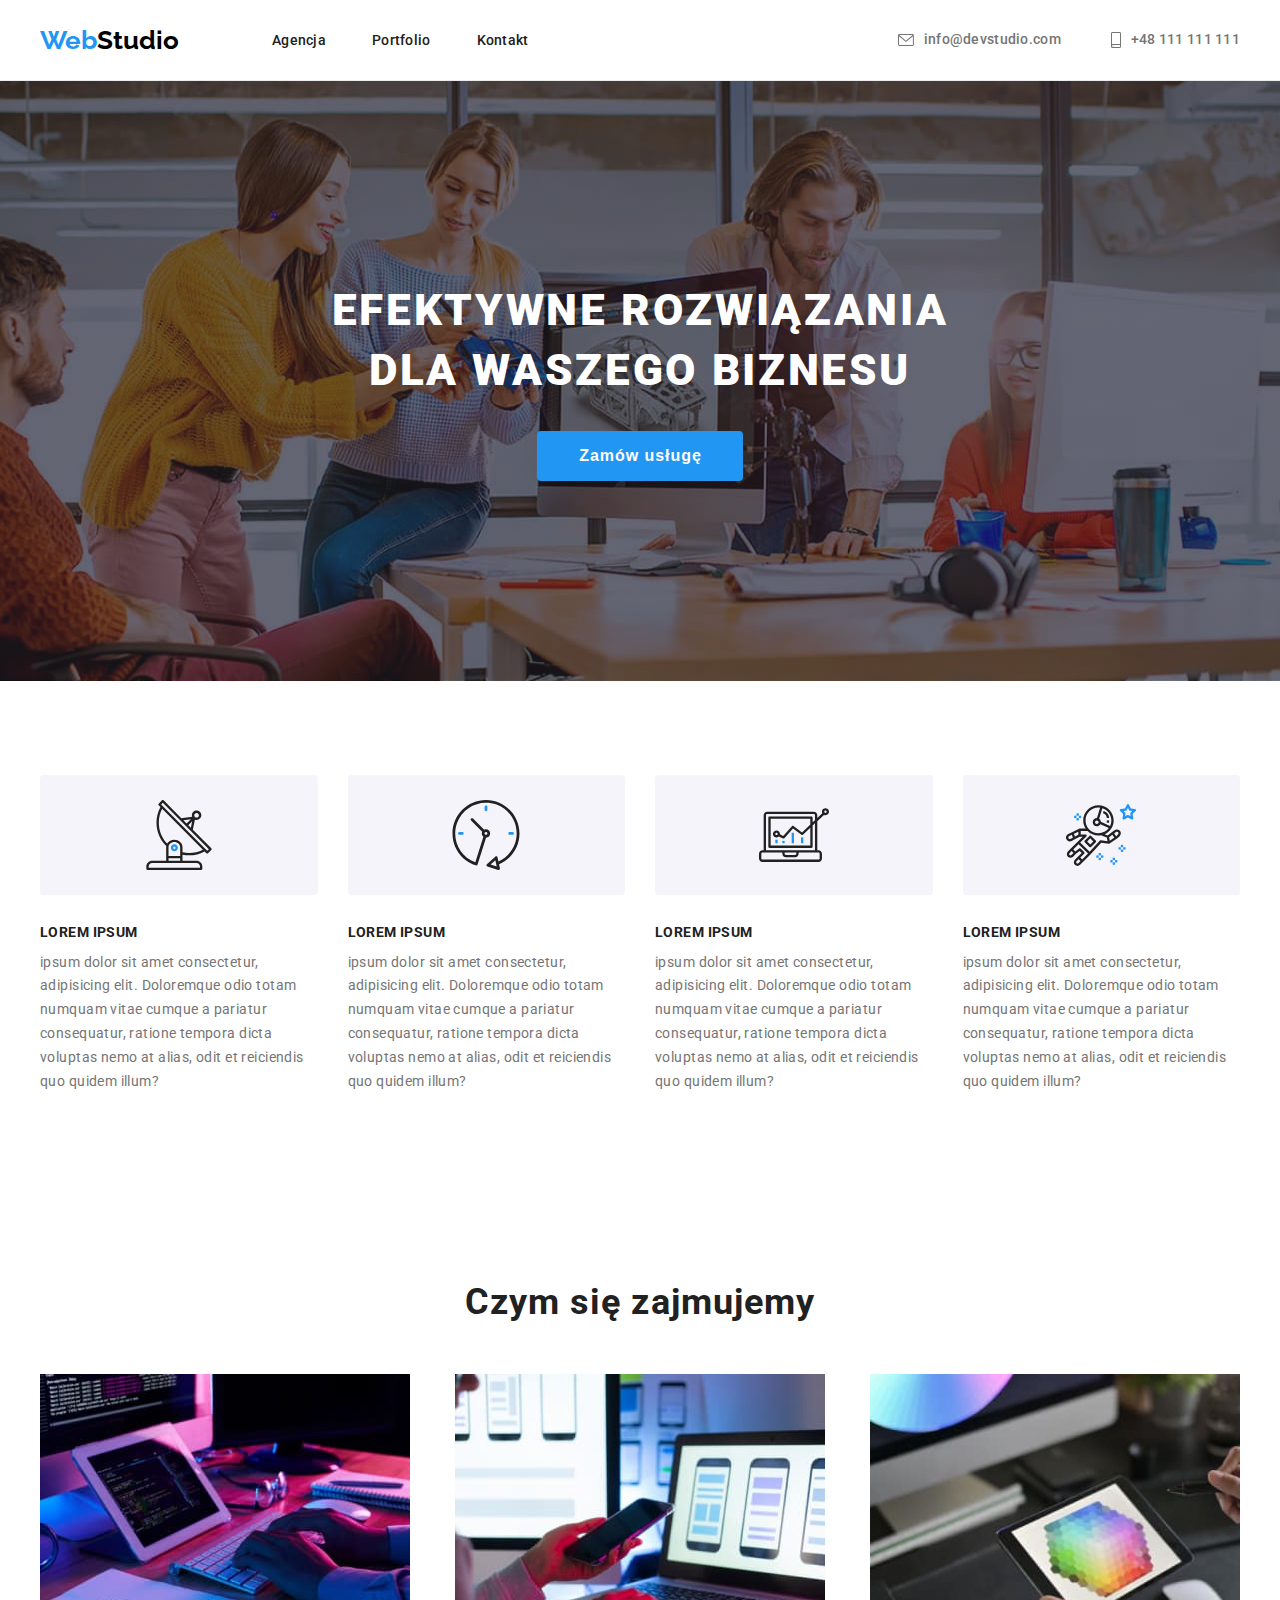
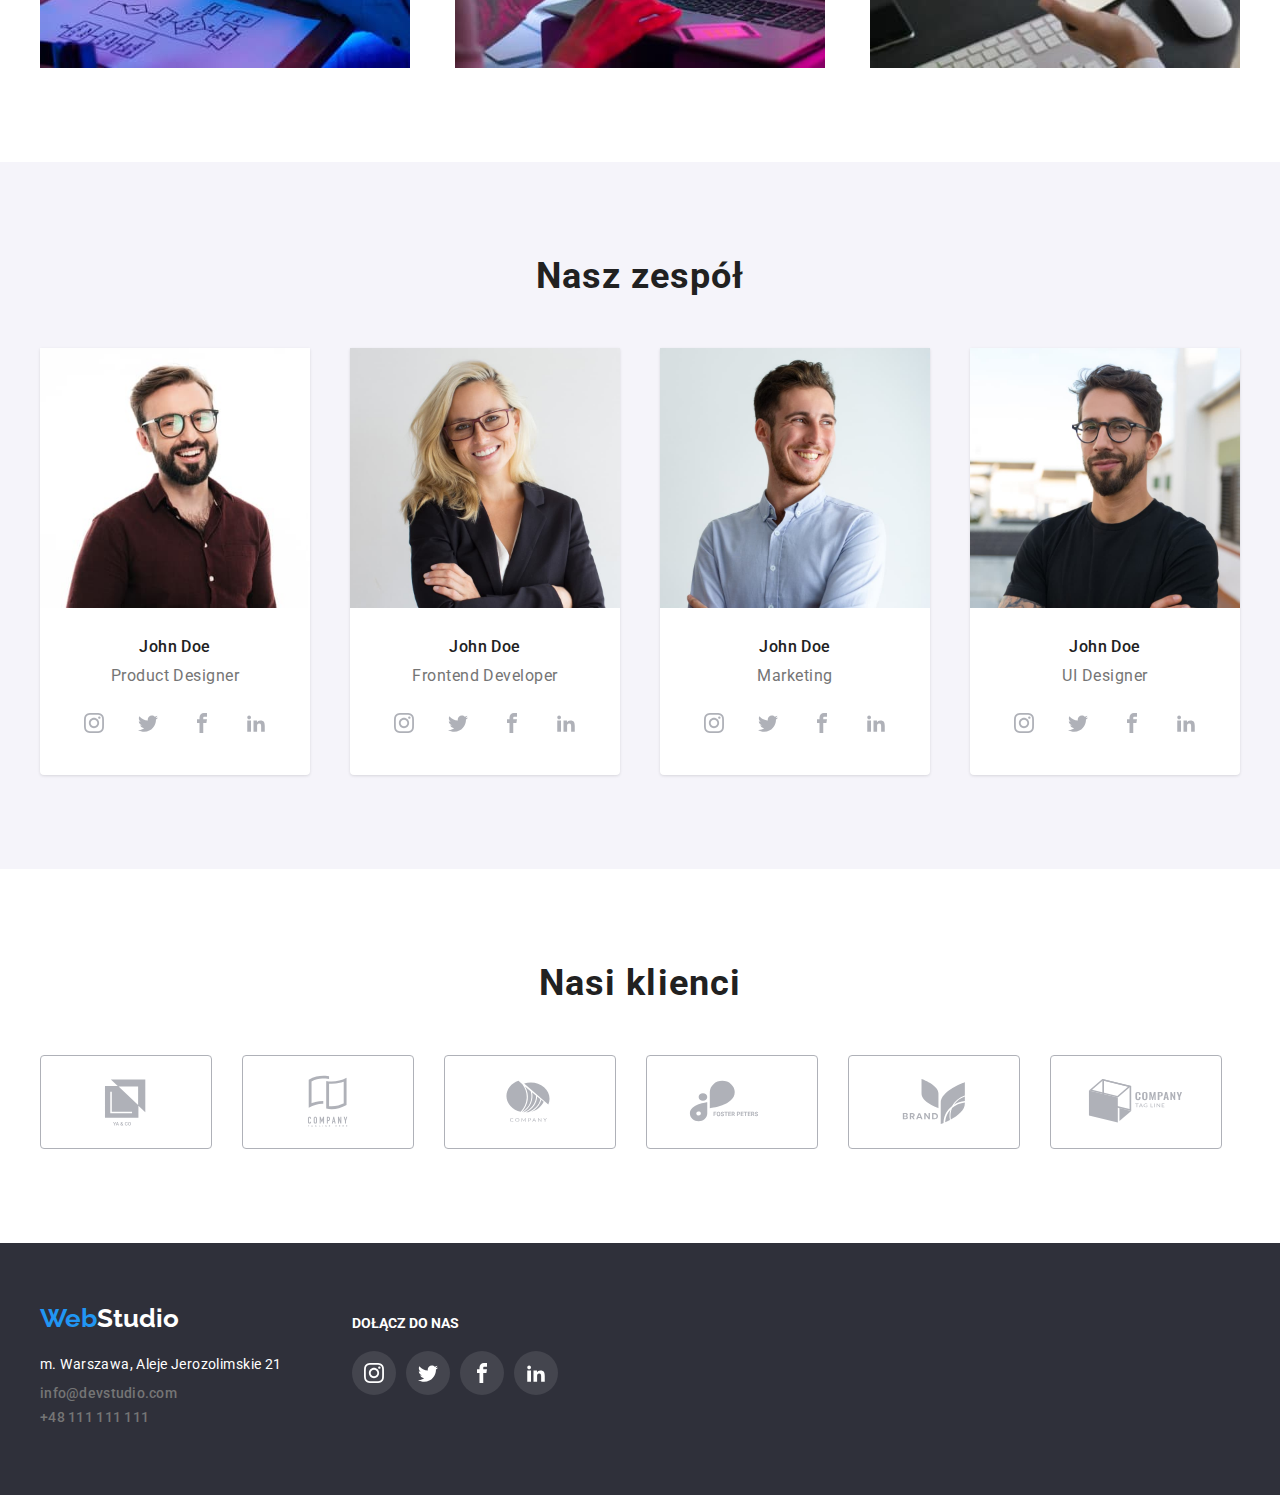
==== commit 9fc31797: "final correct" ====
--- a/index.html
+++ b/index.html
@@ -394,32 +394,32 @@
         <h2 class="secondary-heading">Nasi klienci</h2>
         <div class="logos-box">
           <a href="#" class="client-logo">
-            <svg class="client-svg">
+            <svg class="client-svg" width="106" height="60">
               <use href="images/icons.svg#icon-Logo" class="client-icon"></use>
             </svg>
           </a>
           <a href="#" class="client-logo">
-            <svg class="client-svg">
+            <svg class="client-svg" width="106" height="60">
               <use href="images/icons.svg#icon-Logo-1"></use>
             </svg>
           </a>
           <a href="#" class="client-logo">
-            <svg class="client-svg">
+            <svg class="client-svg" width="106" height="60">
               <use href="images/icons.svg#icon-Logo-2"></use>
             </svg>
           </a>
           <a href="#" class="client-logo">
-            <svg class="client-svg">
+            <svg class="client-svg" width="106" height="60">
               <use href="images/icons.svg#icon-Logo-3"></use>
             </svg>
           </a>
           <a href="#" class="client-logo">
-            <svg class="client-svg">
+            <svg class="client-svg" width="106" height="60">
               <use href="images/icons.svg#icon-Logo-4"></use>
             </svg>
           </a>
           <a href="#" class="client-logo">
-            <svg class="client-svg">
+            <svg class="client-svg" width="106" height="60">
               <use href="images/icons.svg#icon-Logo-5"></use>
             </svg>
           </a>
--- a/css/styles.css
+++ b/css/styles.css
@@ -92,6 +92,7 @@
     ),
     url('../images/backgroundpic.jpg');
   background-position: center;
+  margin: 0 auto;
 }
 
 .button-title {
@@ -263,13 +264,6 @@
   gap: 30px;
   padding: 0;
 }
-/* .main-text-icon {
-  display: flex;
-  justify-content: center;
-  align-items: center;
-  width: 270px;
-  height: 120px;
-} */
 .picture-box {
   display: flex;
   justify-content: space-between;
@@ -344,8 +338,7 @@
   display: flex;
   justify-content: center;
   align-items: center;
-  width: 270px;
-  height: 120px;
+  padding: 25px 100px;
   background-color: var(--button-background-color);
   border-radius: 4px;
 }
@@ -370,18 +363,13 @@
   fill: var(--white-color);
 }
 .client-logo {
-  width: 170px;
-  height: 92px;
   border: 1px solid var(--icon-color);
   border-radius: 4px;
   display: flex;
   align-items: center;
   justify-content: center;
   fill: var(--icon-color);
-}
-.client-logo > .client-svg {
-  width: 106px;
-  height: 60px;
+  padding: 16px 32px;
 }
 .client-logo:hover,
 .client-logo:focus {
